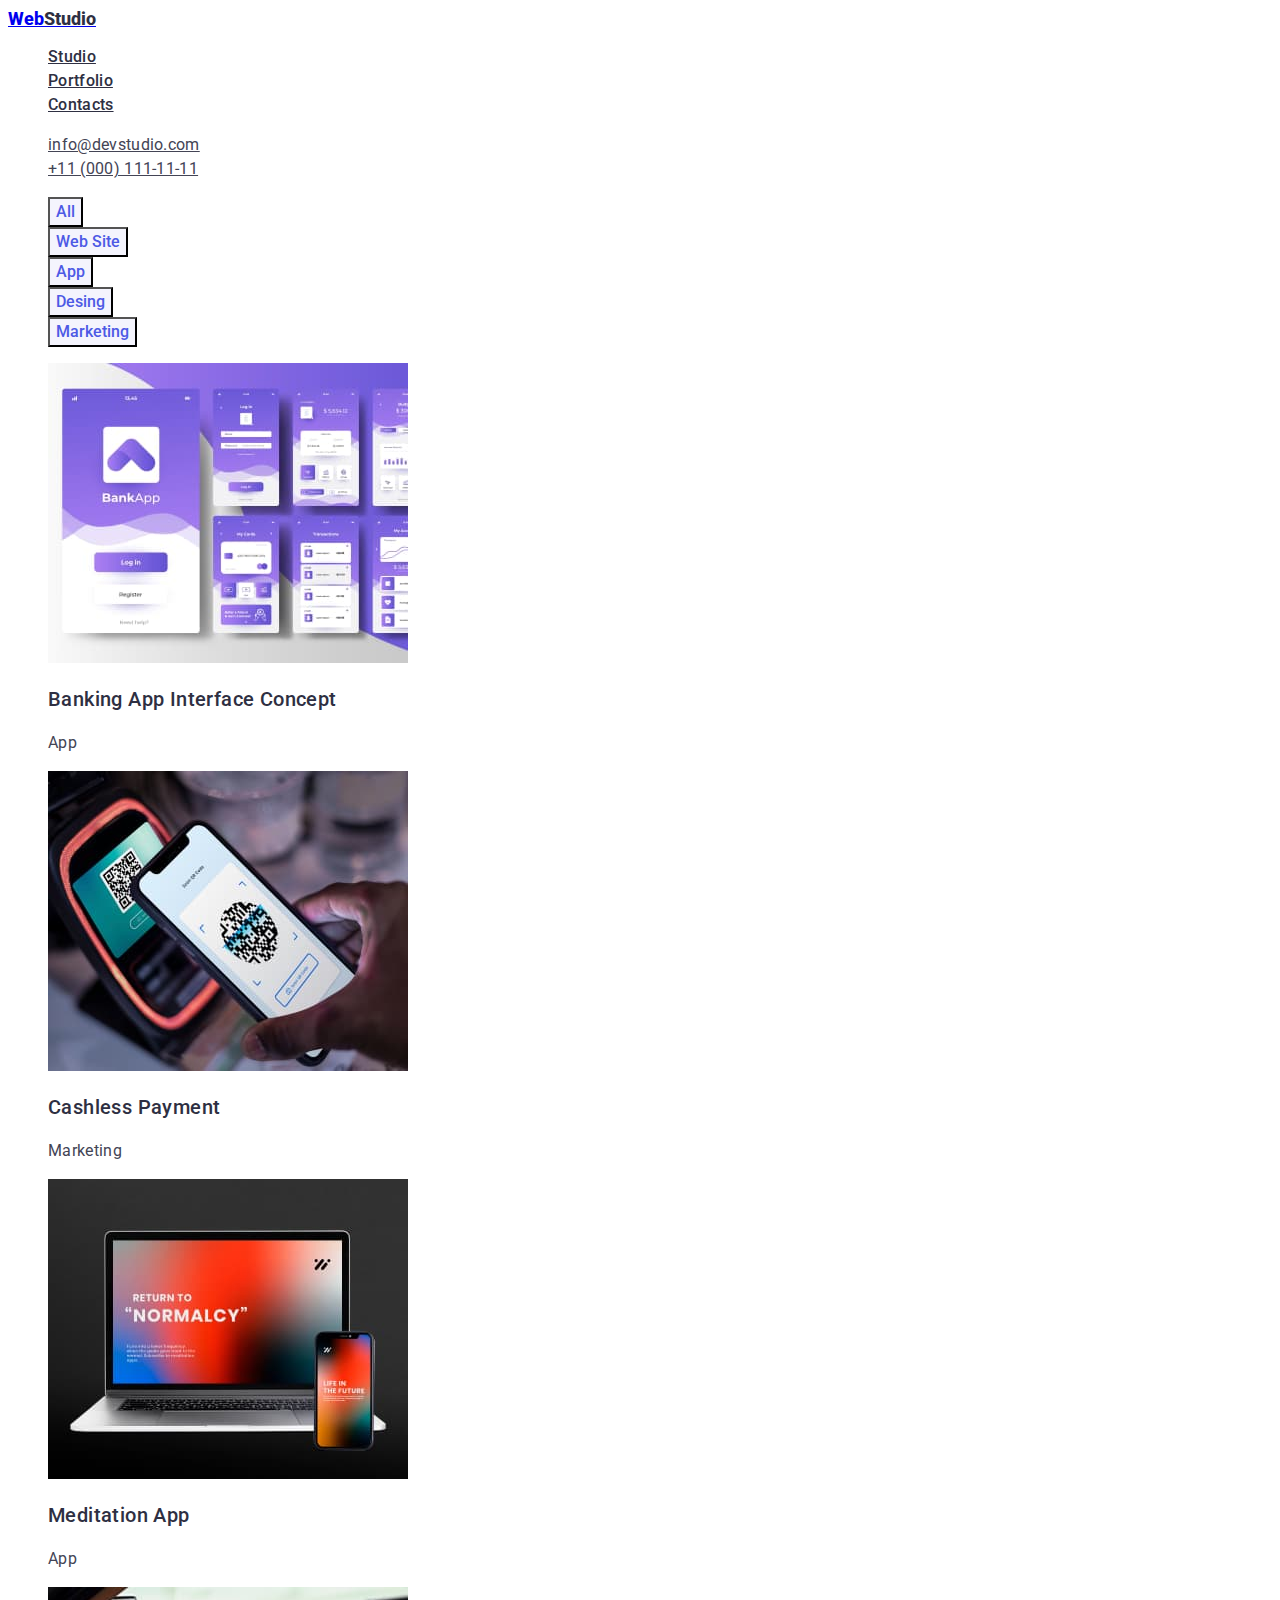
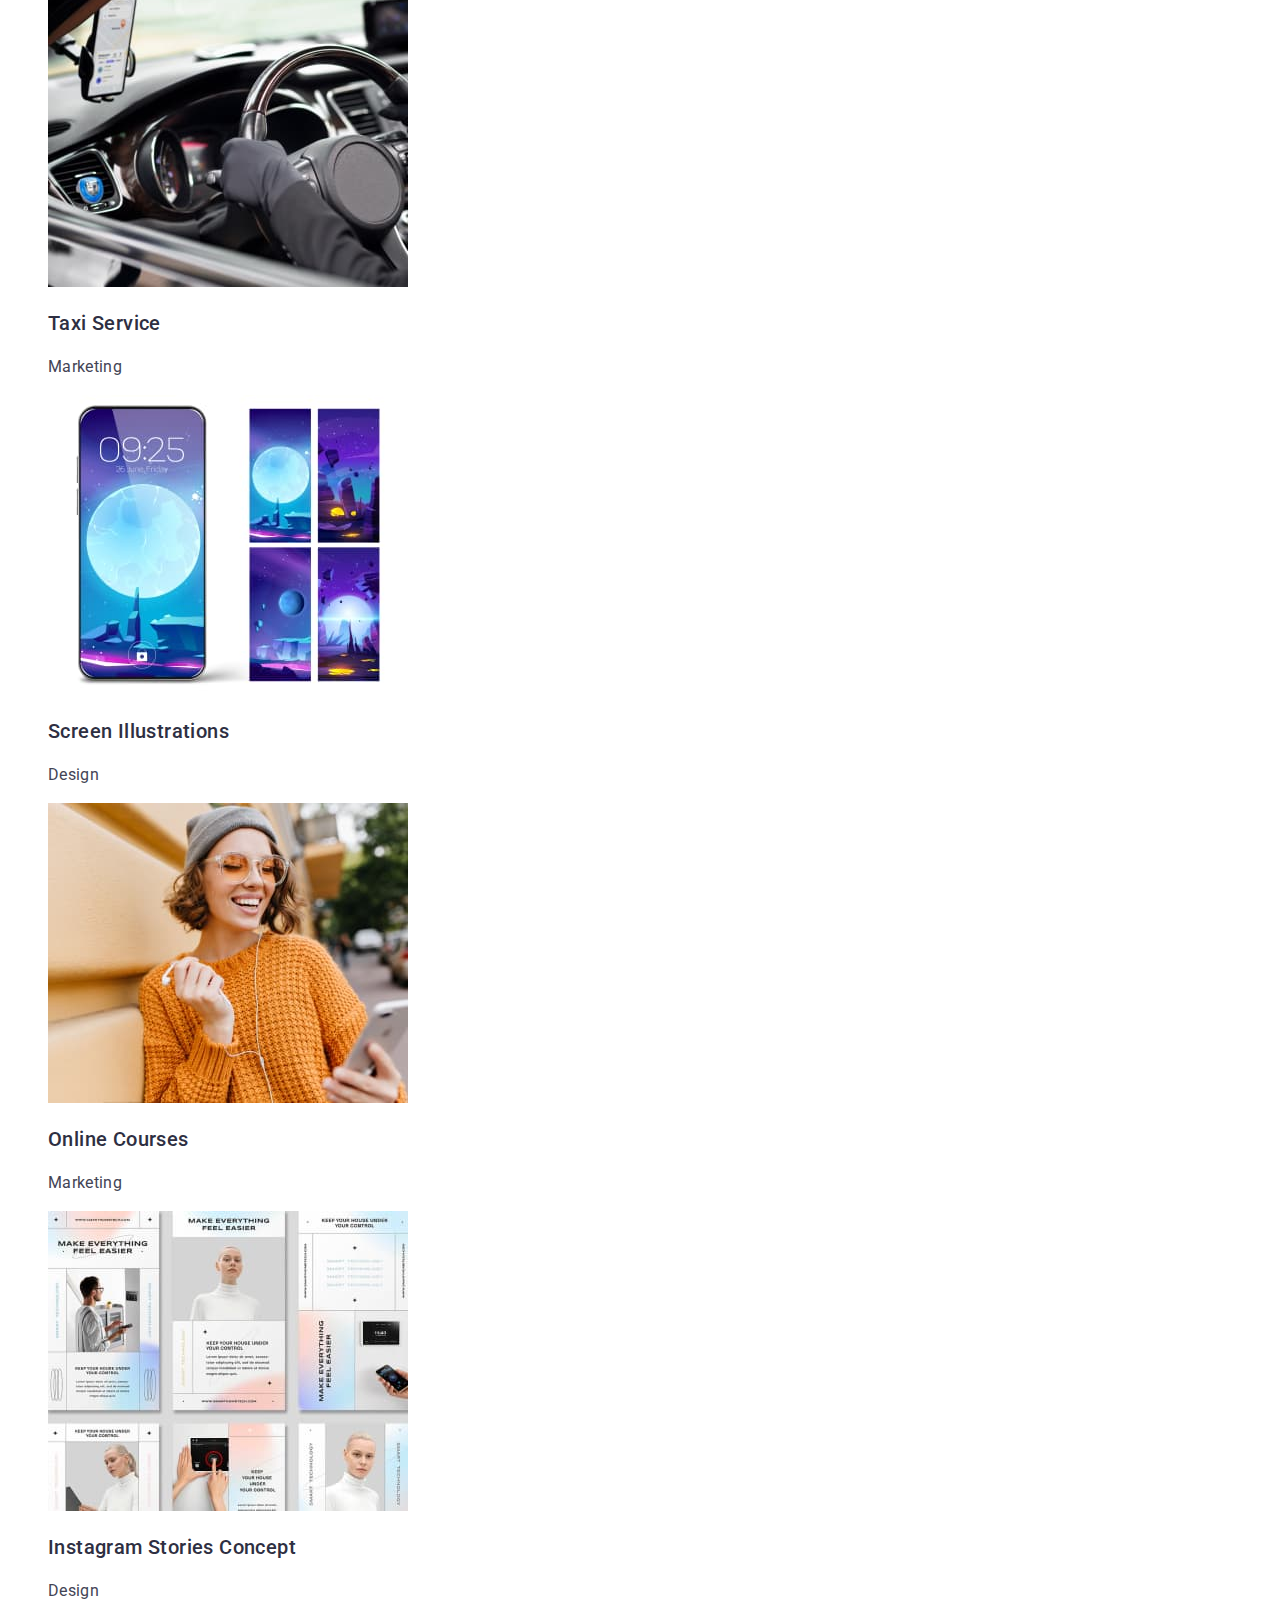
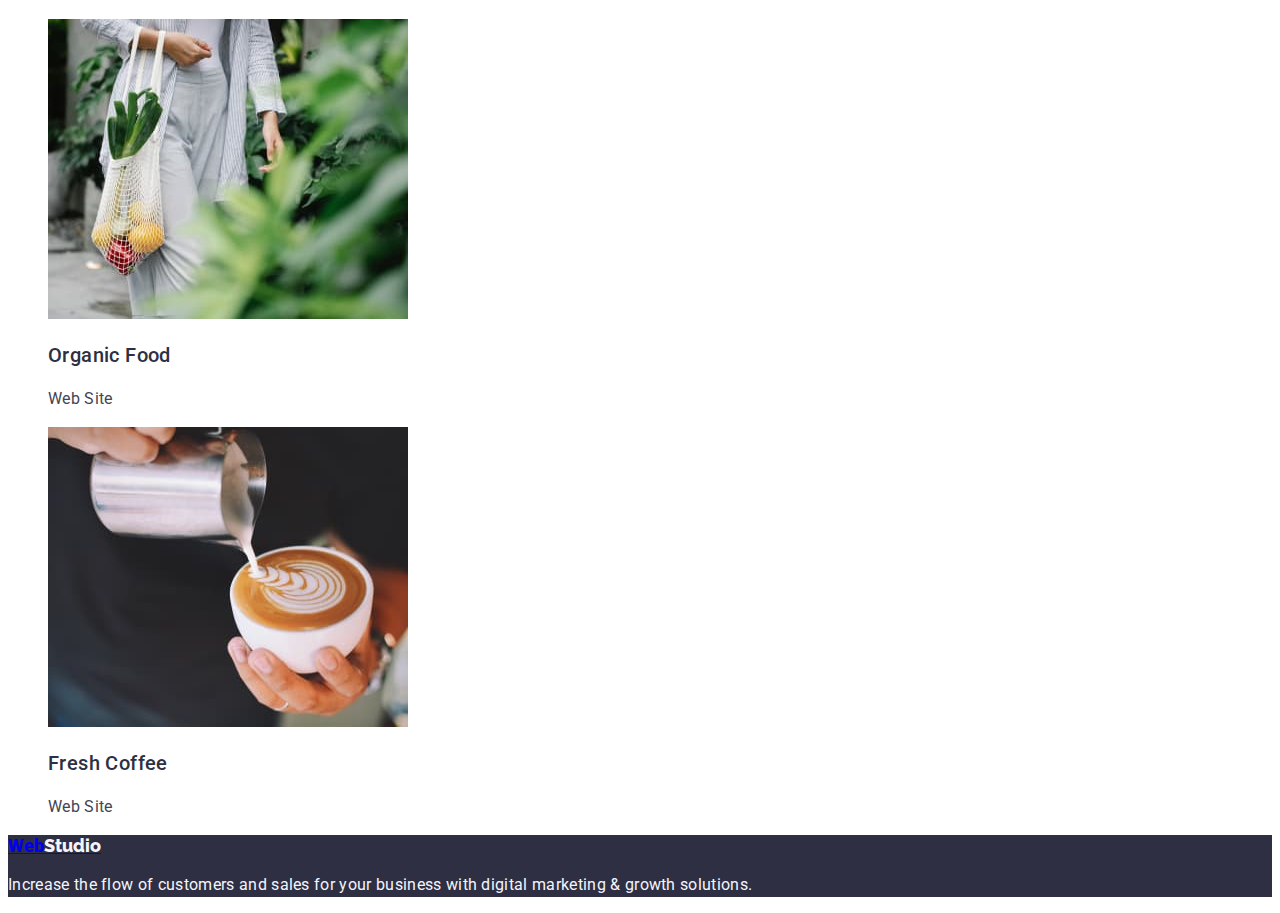
==== portfolio.html @ 2776271b "fix all" ====
<!DOCTYPE html>
<html lang="en">
  <head>
    <meta charset="UTF-8" />
    <meta http-equiv="X-UA-Compatible" content="IE=edge" />
    <meta name="viewport" content="width=device-width, initial-scale=1.0" />
    <link rel="preconnect" href="https://fonts.googleapis.com" />
    <link rel="preconnect" href="https://fonts.gstatic.com" crossorigin />
    <link
      href="https://fonts.googleapis.com/css2?family=Raleway:wght@800&family=Roboto:wght@400;500;700;900&display=swap"
      rel="stylesheet"
    />
    <link rel="stylesheet" href="./css/styles.css" />
    <title>Document</title>
  </head>
  <body>
    <header>
      <nav class="navigation-list">
        <a href="./index.html" class="header-logo" address-list="link"
          >Web<span class="header-title">Studio</span></a
        >
        <ul>
          <li>
            <a href="./index.html" class="menu-link" address-list="link"
              >Studio</a
            >
          </li>
          <li>
            <a href="./portfolio.html" class="menu-link" address-list="link"
              >Portfolio</a
            >
          </li>
          <li><a href="" class="menu-link" address-list="link">Contacts</a></li>
        </ul>
      </nav>
      <address class="address-list" address-list="link">
        <ul>
          <li>
            <a href="mailto:info@devstudio.com" class="info"
              >info@devstudio.com</a
            >
          </li>
          <li>
            <a href="tel:+110001111111" class="info">+11 (000) 111-11-11</a>
          </li>
        </ul>
      </address>
    </header>
    <main>
      <section>
        <ul>
          <li><button class="button-list" type="button">All</button></li>
          <li><button class="button-list" type="button">Web Site</button></li>
          <li><button class="button-list" type="button">App</button></li>
          <li><button class="button-list" type="button">Desing</button></li>
          <li><button class="button-list" type="button">Marketing</button></li>
        </ul>
        <ul>
          <li>
            <img
              src="./images/interface1concept.jpg"
              alt="banking app interface concept"
              width="360"
              height="300"
            />
            <h3 class="list-item">Banking App Interface Concept</h3>
            <p class="list-text">App</p>
          </li>
          <li>
            <img
              src="./images/cashless2payment.jpg"
              alt="cashless payment"
              width="360"
              height="300"
            />
            <h3 class="list-item">Cashless Payment</h3>
            <p class="list-text">Marketing</p>
          </li>
          <li>
            <img
              src="./images/meditation3app.jpg"
              alt="meditation app"
              width="360"
              height="300"
            />
            <h3 class="list-item">Meditation App</h3>
            <p class="list-text">App</p>
          </li>
          <li>
            <img
              src="./images/taxi4service.jpg"
              alt="taxi service"
              width="360"
              height="300"
            />
            <h3 class="list-item">Taxi Service</h3>
            <p class="list-text">Marketing</p>
          </li>
          <li>
            <img
              src="./images/screen5illustrations.jpg"
              alt="screen illustrations"
              width="360"
              height="300"
            />
            <h3 class="list-item">Screen Illustrations</h3>
            <p class="list-text">Design</p>
          </li>
          <li>
            <img
              src="./images/online6courses.jpg"
              alt="online courses"
              width="360"
              height="300"
            />
            <h3 class="list-item">Online Courses</h3>
            <p class="list-text">Marketing</p>
          </li>
          <li>
            <img
              src="./images/instagram7stories7concept.jpg"
              alt="instagram stories concept"
              width="360"
              height="300"
            />
            <h3 class="list-item">Instagram Stories Concept</h3>
            <p class="list-text">Design</p>
          </li>
          <li>
            <img
              src="./images/organic8food.jpg"
              alt="organic food"
              width="360"
              height="300"
            />
            <h3 class="list-item">Organic Food</h3>
            <p class="list-text">Web Site</p>
          </li>
          <li>
            <img
              src="./images/fresh9coffee.jpg"
              alt="fresh coffee"
              width="360"
              height="300"
            />
            <h3 class="list-item">Fresh Coffee</h3>
            <p class="list-text">Web Site</p>
          </li>
        </ul>
      </section>
    </main>
    <footer class="footer-section">
      <a href="./index.html" class="header-logo"
        >Web<span class="footer-title">Studio</span></a
      >
      <p class="footer-text">
        Increase the flow of customers and sales for your business with digital
        marketing & growth solutions.
      </p>
    </footer>
  </body>
</html>
---- css/styles.css ----
body {
font-family: 'roboto', 'raleway','sans-serif';
background-color: #FFFFFF;
color: #434455;
}

button {
    cursor: pointer;
}

:root {  
}

li {
    list-style-type: none;
}

.link {
    text-decoration: none;
}

.list{
list-style: none
}

.menu-link {
    font-family: 'Roboto';
        font-style: normal;
        font-weight: 500;
        font-size: 16px;
        line-height: 1.5;
        letter-spacing: 0.02em;
        color: #2E2F42
}

.menu-link:hover {
color: #404bbf
}

.address-list {
font-style: normal
}

.header-logo {
    
    font-family: "Raleway", sans-serif
        font-style: normal;
        font-weight: 800;
        font-size: 18px;
        line-height: 1.17
        color: #4D5AE5;
        letter-spacing: 0.03em
        text-transform: uppercase


}
.footer-title {
        font-family: 'Raleway';
            font-style: normal;
            font-weight: 800;
            font-size: 18px;
            line-height: 1.16;
            color: #F4F4FD;
}

.header-title {
    color: #2E2F42;
}

.info {
        font-family: 'Roboto';
        font-style: normal;
        font-weight: 400;
        font-size: 16px;
        line-height: 1.5;
        letter-spacing: 0.02em;
        color: #434455;
}

.info:focus {
    color: #404bbf
}

.button {
    font-family: "Roboto", sans-serif;
    font-style: normal;
    font-weight: 500;
    font-size: 16px;
    line-height: 1.5;
    background-color: #4D5AE5;
    color: #FFFFFF;
    letter-spacing: 0.04em
}

.button:hover,
.button:focus {
    color: #404BBF;
    background-color: #404BBF;
}

 .button-list{
        font-family: 'Roboto';
        font-style: normal;
        font-weight: 500;
        font-size: 16px;
        line-height: 1.5;
        color: #4D5AE5;
        background: #F4F4FD;
}
.button-list:focus,
.button-list:hover {
    background-color:#4D5AE5 ;
    color: #FFFFFF;
}



.list-item {
font-family: 'Roboto';
    font-style: normal;
    font-weight: 500;
    font-size: 20px;
    line-height: 1.2;
    letter-spacing: 0.02em;
    color: #2E2F42;
}

.list-text {
font-family: 'Roboto';
    font-style: normal;
    font-weight: 400;
    font-size: 16px;
    line-height: 1.5;
    letter-spacing: 0.02em;
    color: #434455;
}

.footer-text {
    font-family: 'Roboto';
        font-style: normal;
        font-weight: 400;
        font-size: 16px;
        line-height: 1.5;
        letter-spacing: 0.02em;
        color: #F4F4FD;
}

.footer-section {
    background: #2E2F42;
}

.title-list {
    font-family: 'Roboto';
        font-style: normal;
        font-weight: 700;
        font-size: 36px;
        line-height: 1.11
        color: #2E2F42;
        text-align: center
        text-transform: capitalize
}

.title {
    font-family: 'Roboto';
        font-style: normal;
        font-weight: 700;
        font-size: 56px;
        line-height: 1.07
        text-align: center;
        letter-spacing: 0.02em;
        color: #FFFFFF;
        
}

.section-title {
    background-color: #2E2F42;
}
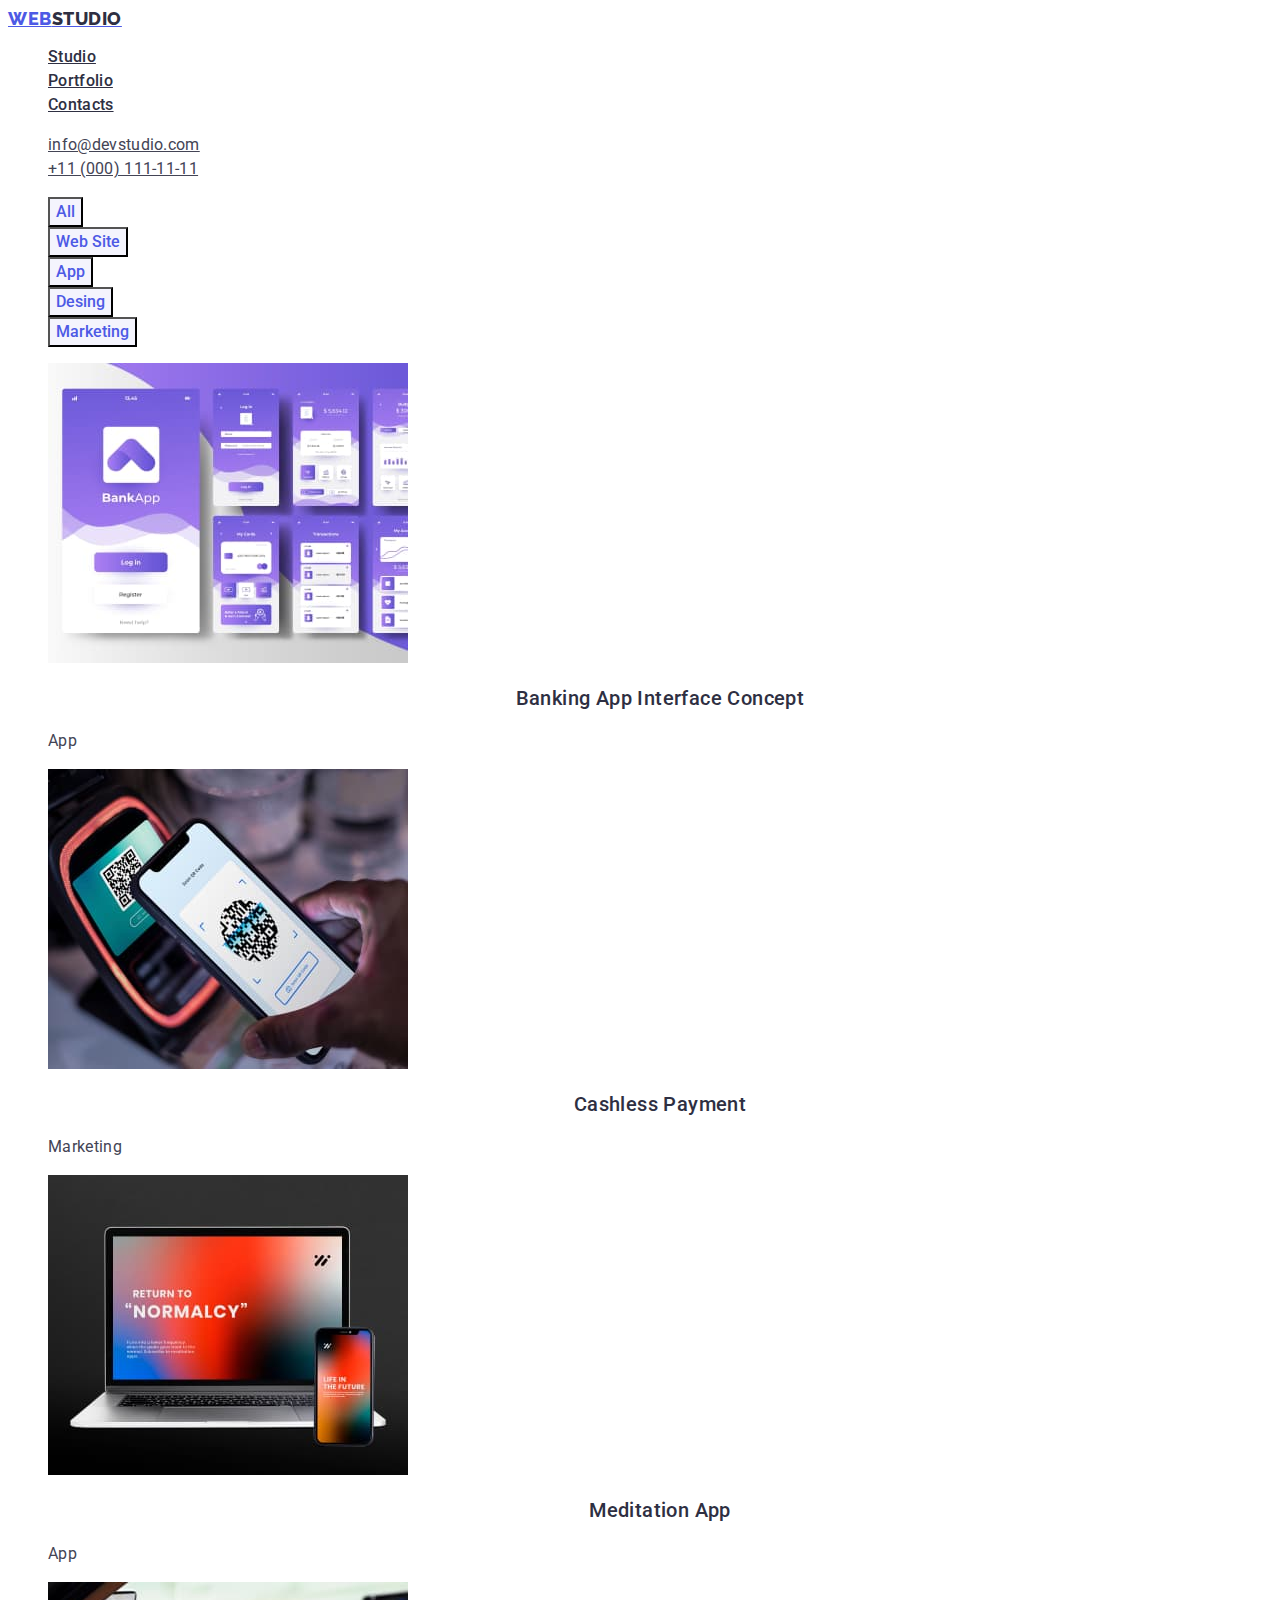
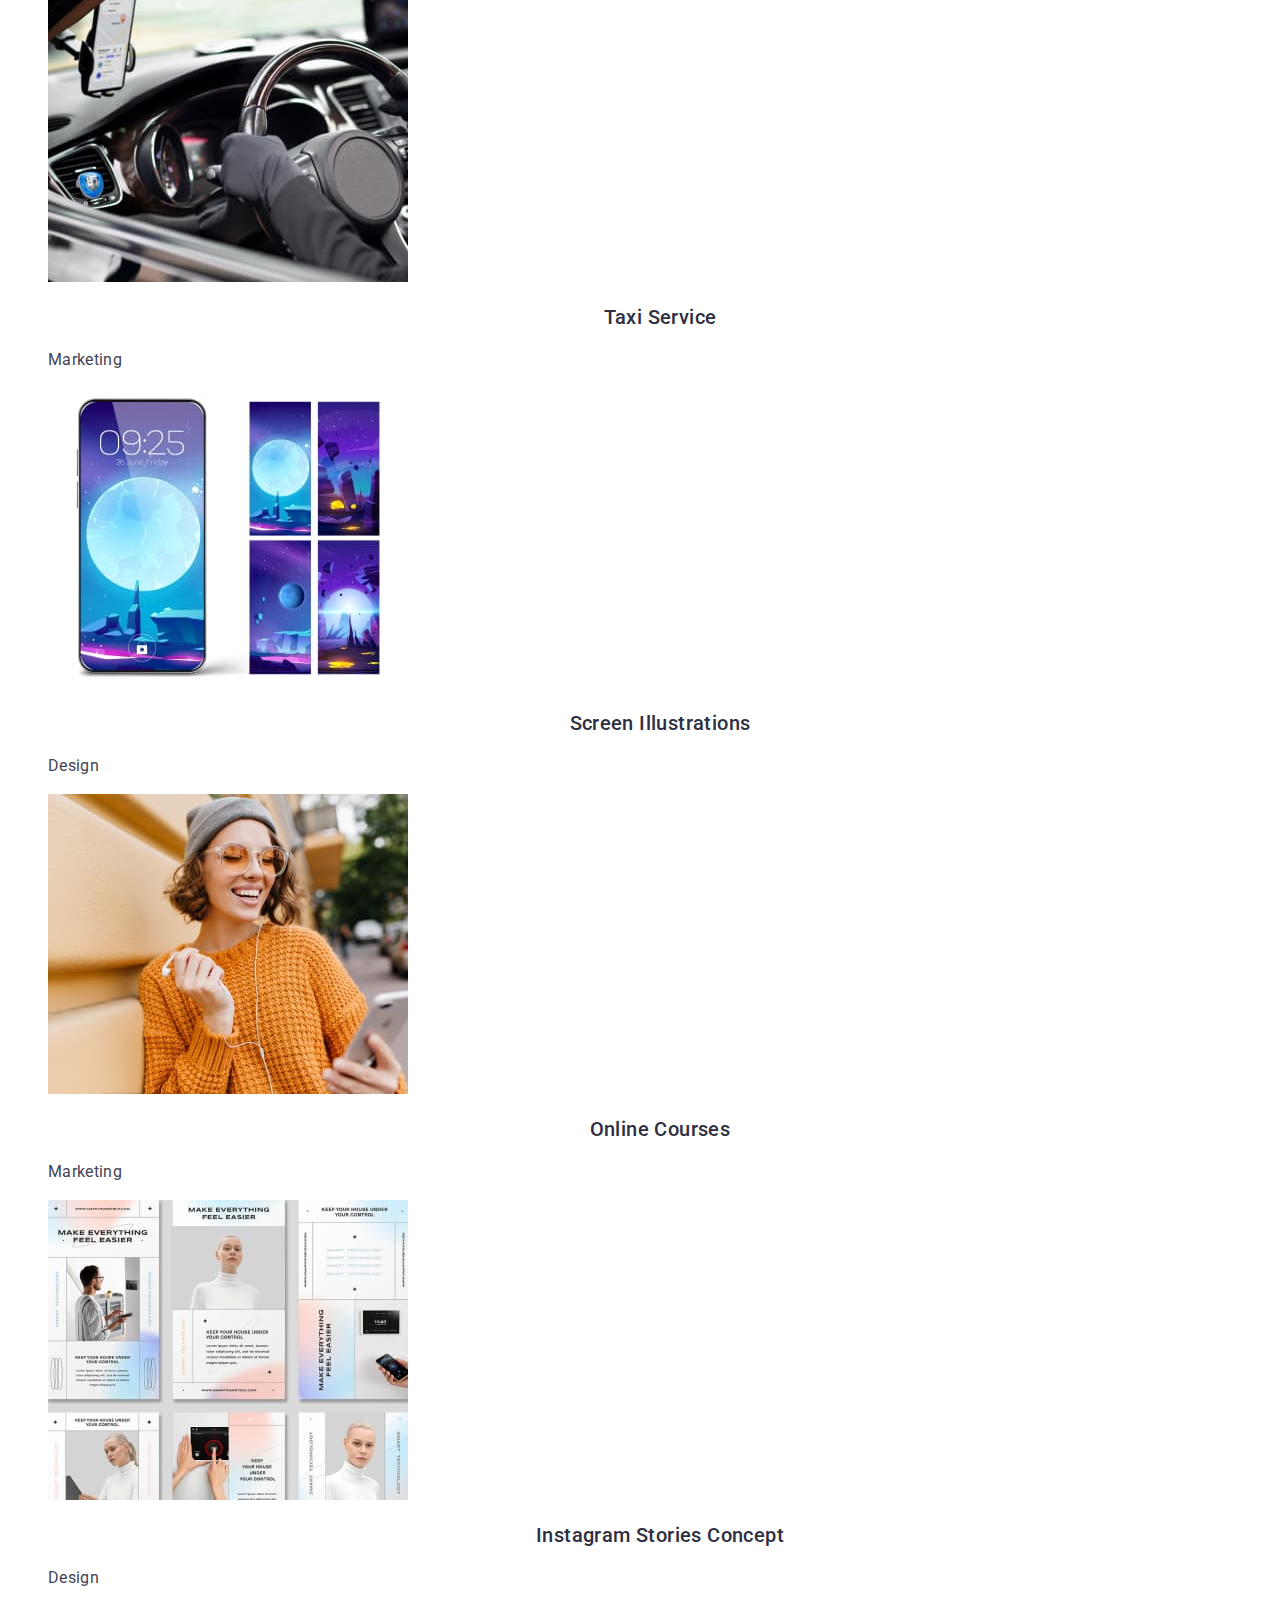
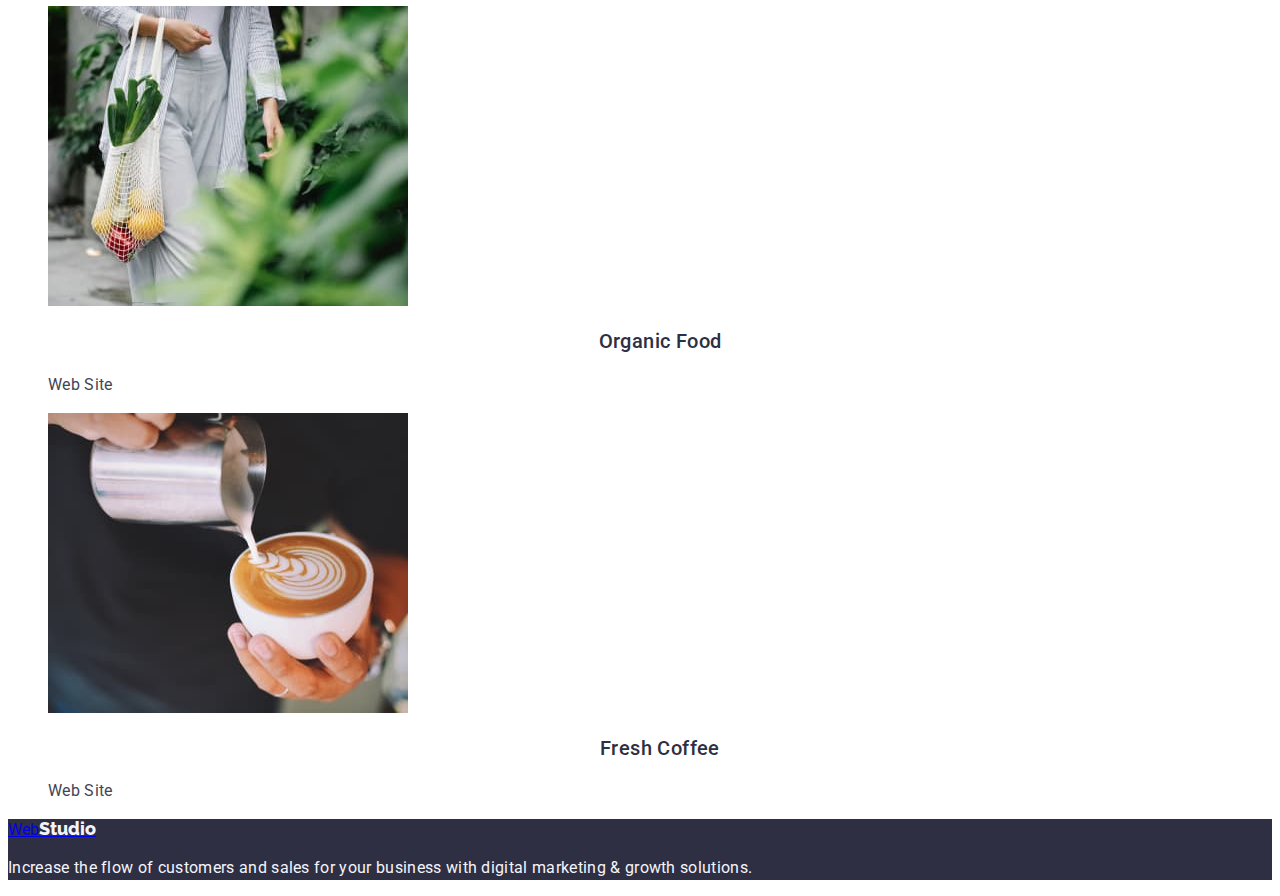
==== commit 208230d3: "fix section" ====
--- a/portfolio.html
+++ b/portfolio.html
@@ -15,33 +15,31 @@
   </head>
   <body>
     <header>
-      <nav class="navigation-list">
-        <a href="./index.html" class="header-logo" address-list="link"
-          >Web<span class="header-title">Studio</span></a
+      <nav list>
+        <a href="./index.html" class="header-link" link
+          >Web<span class="header-span">Studio</span></a
         >
         <ul>
           <li>
-            <a href="./index.html" class="menu-link" address-list="link"
-              >Studio</a
-            >
+            <a href="./index.html" class="nav-link" link>Studio</a>
           </li>
           <li>
-            <a href="./portfolio.html" class="menu-link" address-list="link"
-              >Portfolio</a
-            >
+            <a href="./portfolio.html" class="nav-link" link>Portfolio</a>
           </li>
-          <li><a href="" class="menu-link" address-list="link">Contacts</a></li>
+          <li><a href="" class="nav-link" link>Contacts</a></li>
         </ul>
       </nav>
-      <address class="address-list" address-list="link">
-        <ul>
+      <address>
+        <ul list>
           <li>
-            <a href="mailto:info@devstudio.com" class="info"
+            <a href="mailto:info@devstudio.com" class="contact-link" link
               >info@devstudio.com</a
             >
           </li>
           <li>
-            <a href="tel:+110001111111" class="info">+11 (000) 111-11-11</a>
+            <a href="tel:+110001111111" class="contact-link" link
+              >+11 (000) 111-11-11</a
+            >
           </li>
         </ul>
       </address>
--- a/css/styles.css
+++ b/css/styles.css
@@ -1,5 +1,5 @@
 body {
-font-family: 'roboto', 'raleway','sans-serif';
+font-family: "Roboto", sans-serif;
 background-color: #FFFFFF;
 color: #434455;
 }
@@ -23,17 +23,17 @@
 list-style: none
 }
 
-.menu-link {
+.nav-link {
     font-family: 'Roboto';
         font-style: normal;
         font-weight: 500;
         font-size: 16px;
         line-height: 1.5;
         letter-spacing: 0.02em;
-        color: #2E2F42
+        color: #2E2F42;
 }
 
-.menu-link:hover {
+.nav-link:hover {
 color: #404bbf
 }
 
@@ -41,16 +41,14 @@
 font-style: normal
 }
 
-.header-logo {
-    
-    font-family: "Raleway", sans-serif
-        font-style: normal;
+.header-link {
+    font-family: "Raleway", sans-serif;
         font-weight: 800;
         font-size: 18px;
-        line-height: 1.17
+        line-height: 1.17;
         color: #4D5AE5;
-        letter-spacing: 0.03em
-        text-transform: uppercase
+        letter-spacing: 0.03em;
+        text-transform: uppercase;
 
 
 }
@@ -63,11 +61,11 @@
             color: #F4F4FD;
 }
 
-.header-title {
+.header-span {
     color: #2E2F42;
 }
 
-.info {
+.contact-link {
         font-family: 'Roboto';
         font-style: normal;
         font-weight: 400;
@@ -77,7 +75,8 @@
         color: #434455;
 }
 
-.info:focus {
+.contact-link:focus
+.contact-link:hover {
     color: #404bbf
 }
 
@@ -89,7 +88,7 @@
     line-height: 1.5;
     background-color: #4D5AE5;
     color: #FFFFFF;
-    letter-spacing: 0.04em
+    letter-spacing: 0.04em;
 }
 
 .button:hover,
@@ -120,9 +119,11 @@
     font-style: normal;
     font-weight: 500;
     font-size: 20px;
-    line-height: 1.2;
+    line-height: 1.11;
     letter-spacing: 0.02em;
     color: #2E2F42;
+    text-align: center;
+    text-transform: capitalize;
 }
 
 .list-text {
@@ -154,10 +155,10 @@
         font-style: normal;
         font-weight: 700;
         font-size: 36px;
-        line-height: 1.11
+        line-height: 1.11;
         color: #2E2F42;
-        text-align: center
-        text-transform: capitalize
+        text-align: center;
+        text-transform: capitalize;
 }
 
 .title {
@@ -165,11 +166,10 @@
         font-style: normal;
         font-weight: 700;
         font-size: 56px;
-        line-height: 1.07
+        line-height: 1.07;
         text-align: center;
         letter-spacing: 0.02em;
-        color: #FFFFFF;
-        
+        color: #FFFFFF;     
 }
 
 .section-title {
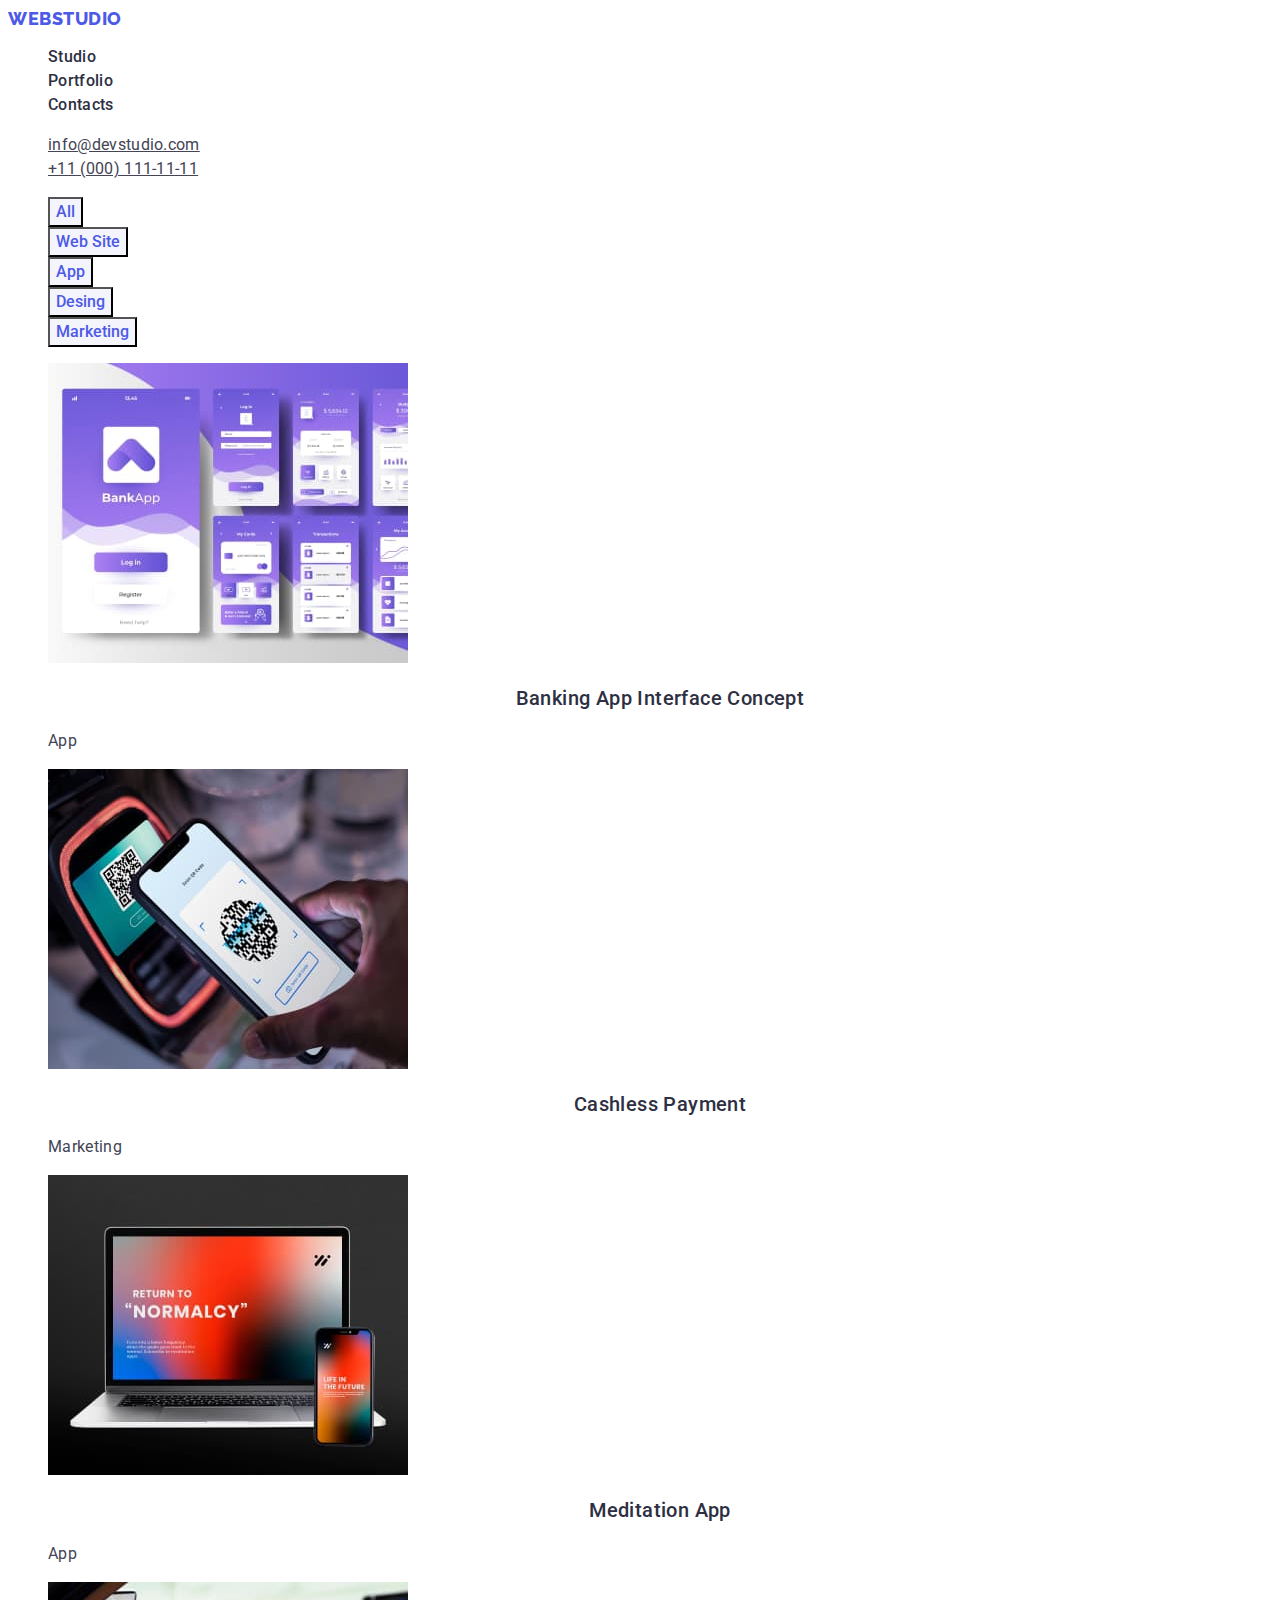
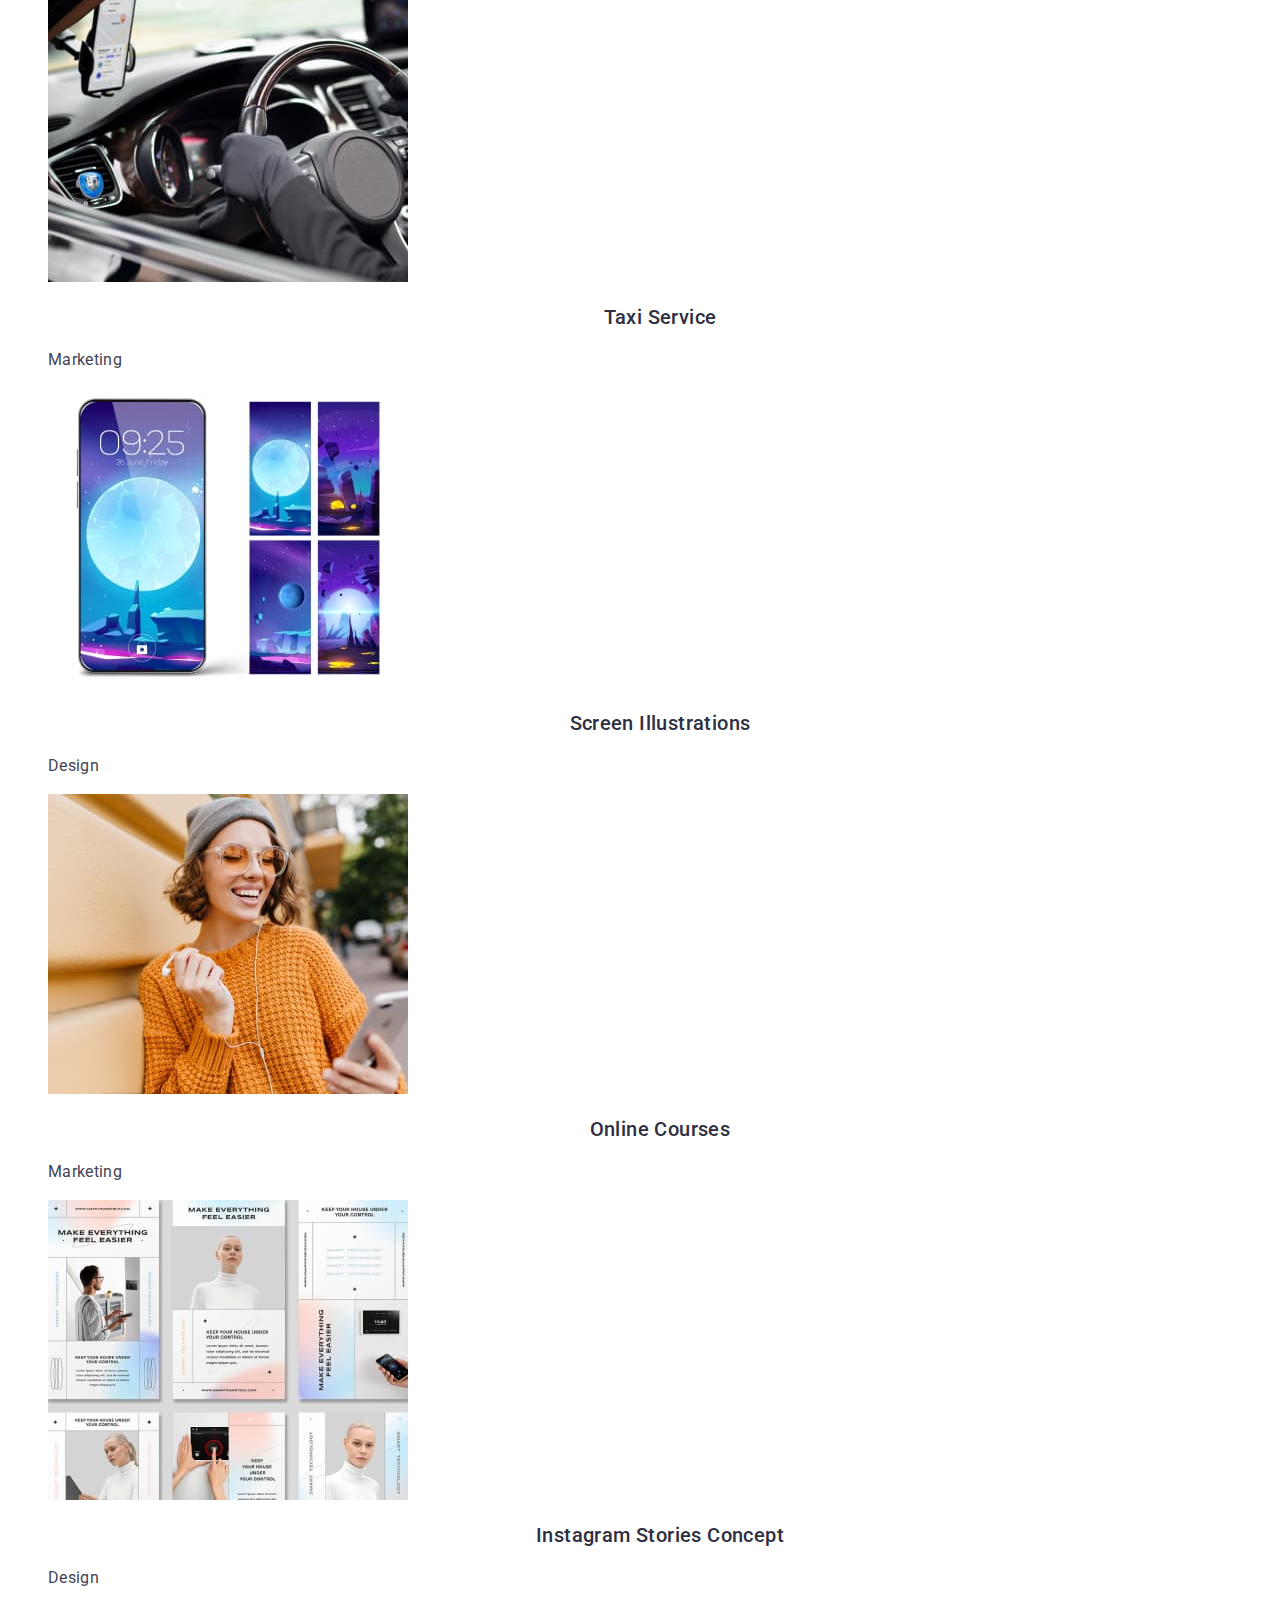
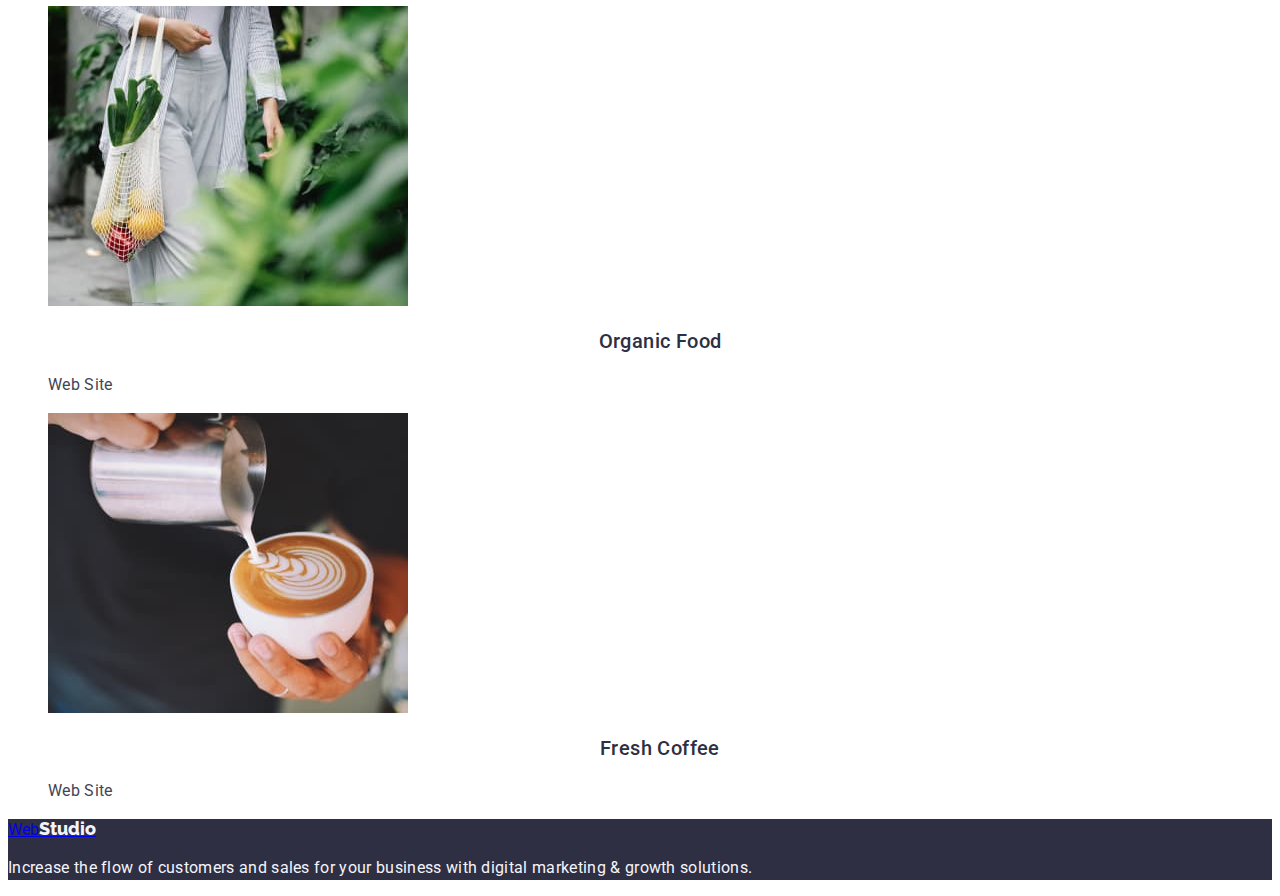
==== commit ba8e0405: "fix section" ====
--- a/portfolio.html
+++ b/portfolio.html
@@ -15,29 +15,29 @@
   </head>
   <body>
     <header>
-      <nav list>
-        <a href="./index.html" class="header-link" link
+      <nav class="list list">
+        <a href="./index.html" class="header-link link"
           >Web<span class="header-span">Studio</span></a
         >
         <ul>
           <li>
-            <a href="./index.html" class="nav-link" link>Studio</a>
+            <a href="./index.html" class="nav-link link">Studio</a>
           </li>
           <li>
-            <a href="./portfolio.html" class="nav-link" link>Portfolio</a>
+            <a href="./portfolio.html" class="nav-link link">Portfolio</a>
           </li>
-          <li><a href="" class="nav-link" link>Contacts</a></li>
+          <li><a href="" class="nav-link link">Contacts</a></li>
         </ul>
       </nav>
       <address>
-        <ul list>
+        <ul class="list list">
           <li>
-            <a href="mailto:info@devstudio.com" class="contact-link" link
+            <a href="mailto:info@devstudio.com" class="contact-link"
               >info@devstudio.com</a
             >
           </li>
           <li>
-            <a href="tel:+110001111111" class="contact-link" link
+            <a href="tel:+110001111111" class="contact-link"
               >+11 (000) 111-11-11</a
             >
           </li>
--- a/css/styles.css
+++ b/css/styles.css
@@ -50,8 +50,12 @@
         letter-spacing: 0.03em;
         text-transform: uppercase;
 
+}
 
+.logo-span {
+    color: #2E2F42;
 }
+
 .footer-title {
         font-family: 'Raleway';
             font-style: normal;
@@ -61,9 +65,6 @@
             color: #F4F4FD;
 }
 
-.header-span {
-    color: #2E2F42;
-}
 
 .contact-link {
         font-family: 'Roboto';
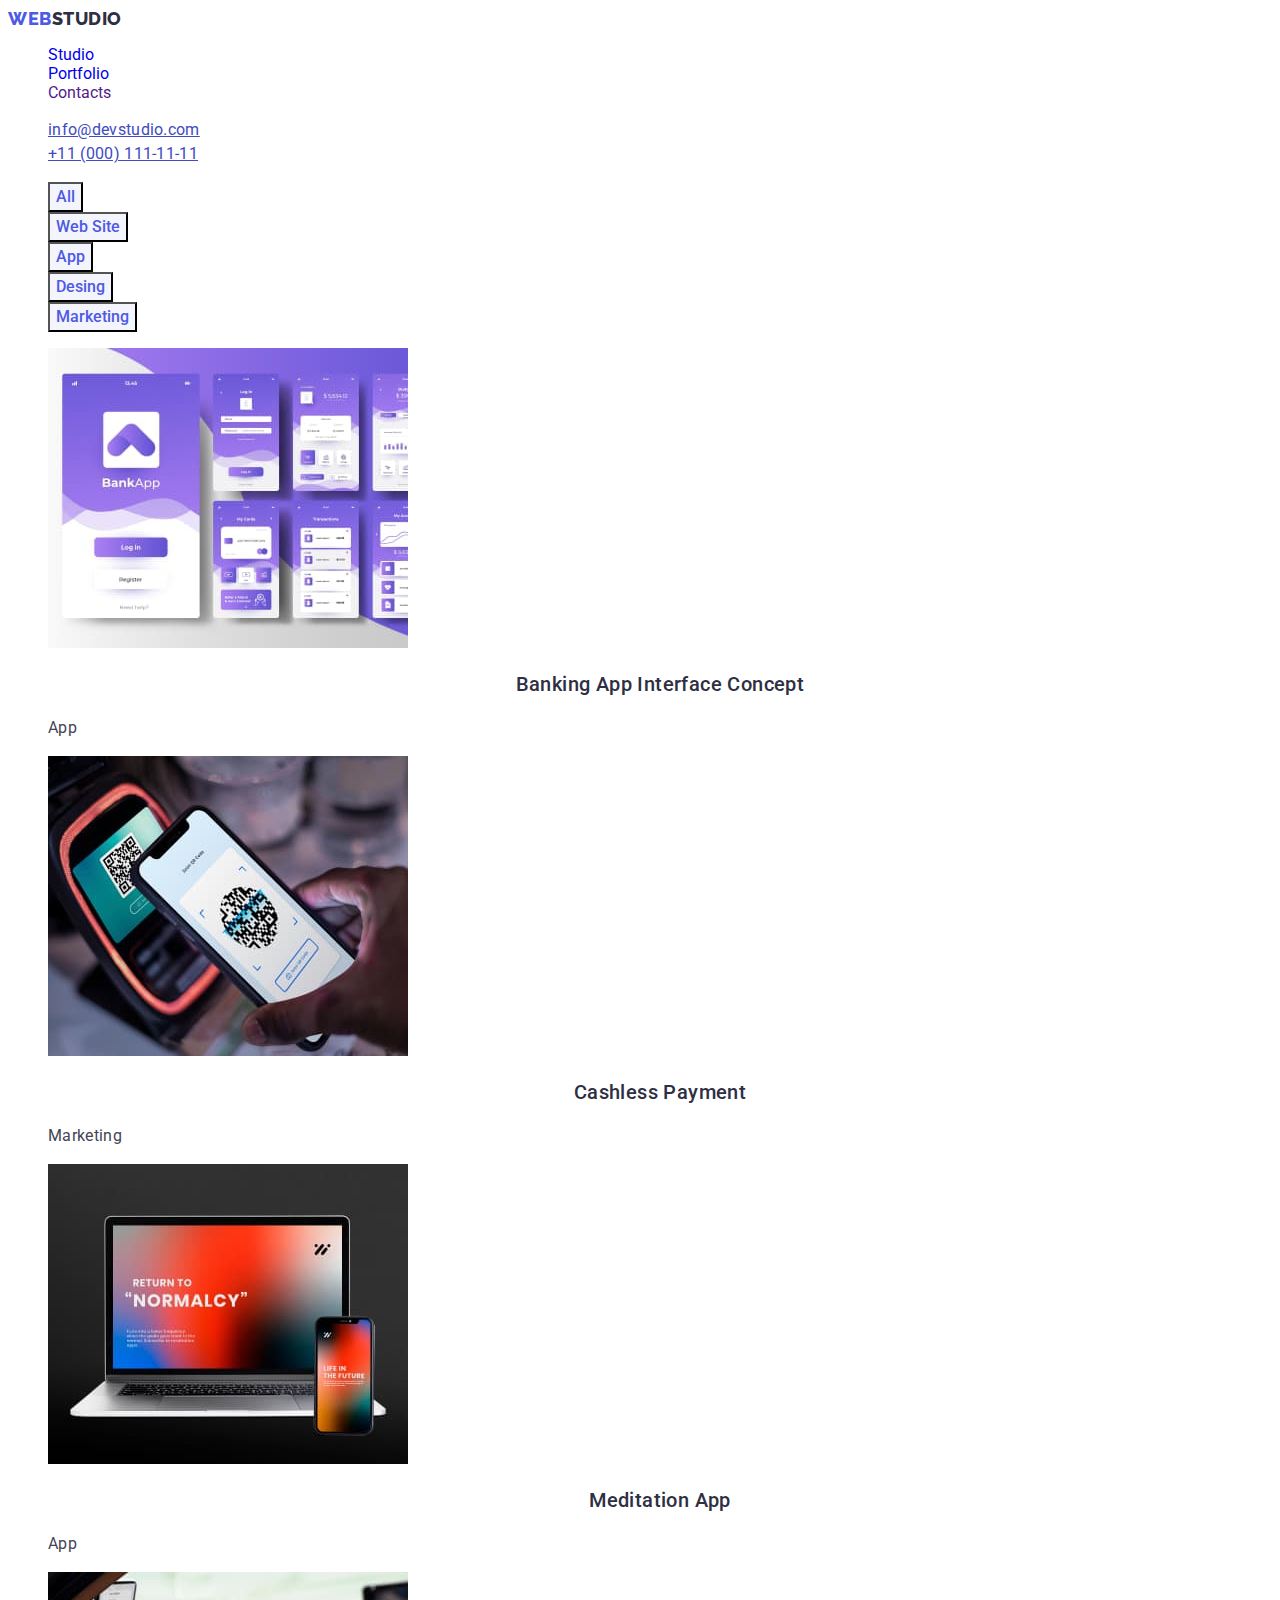
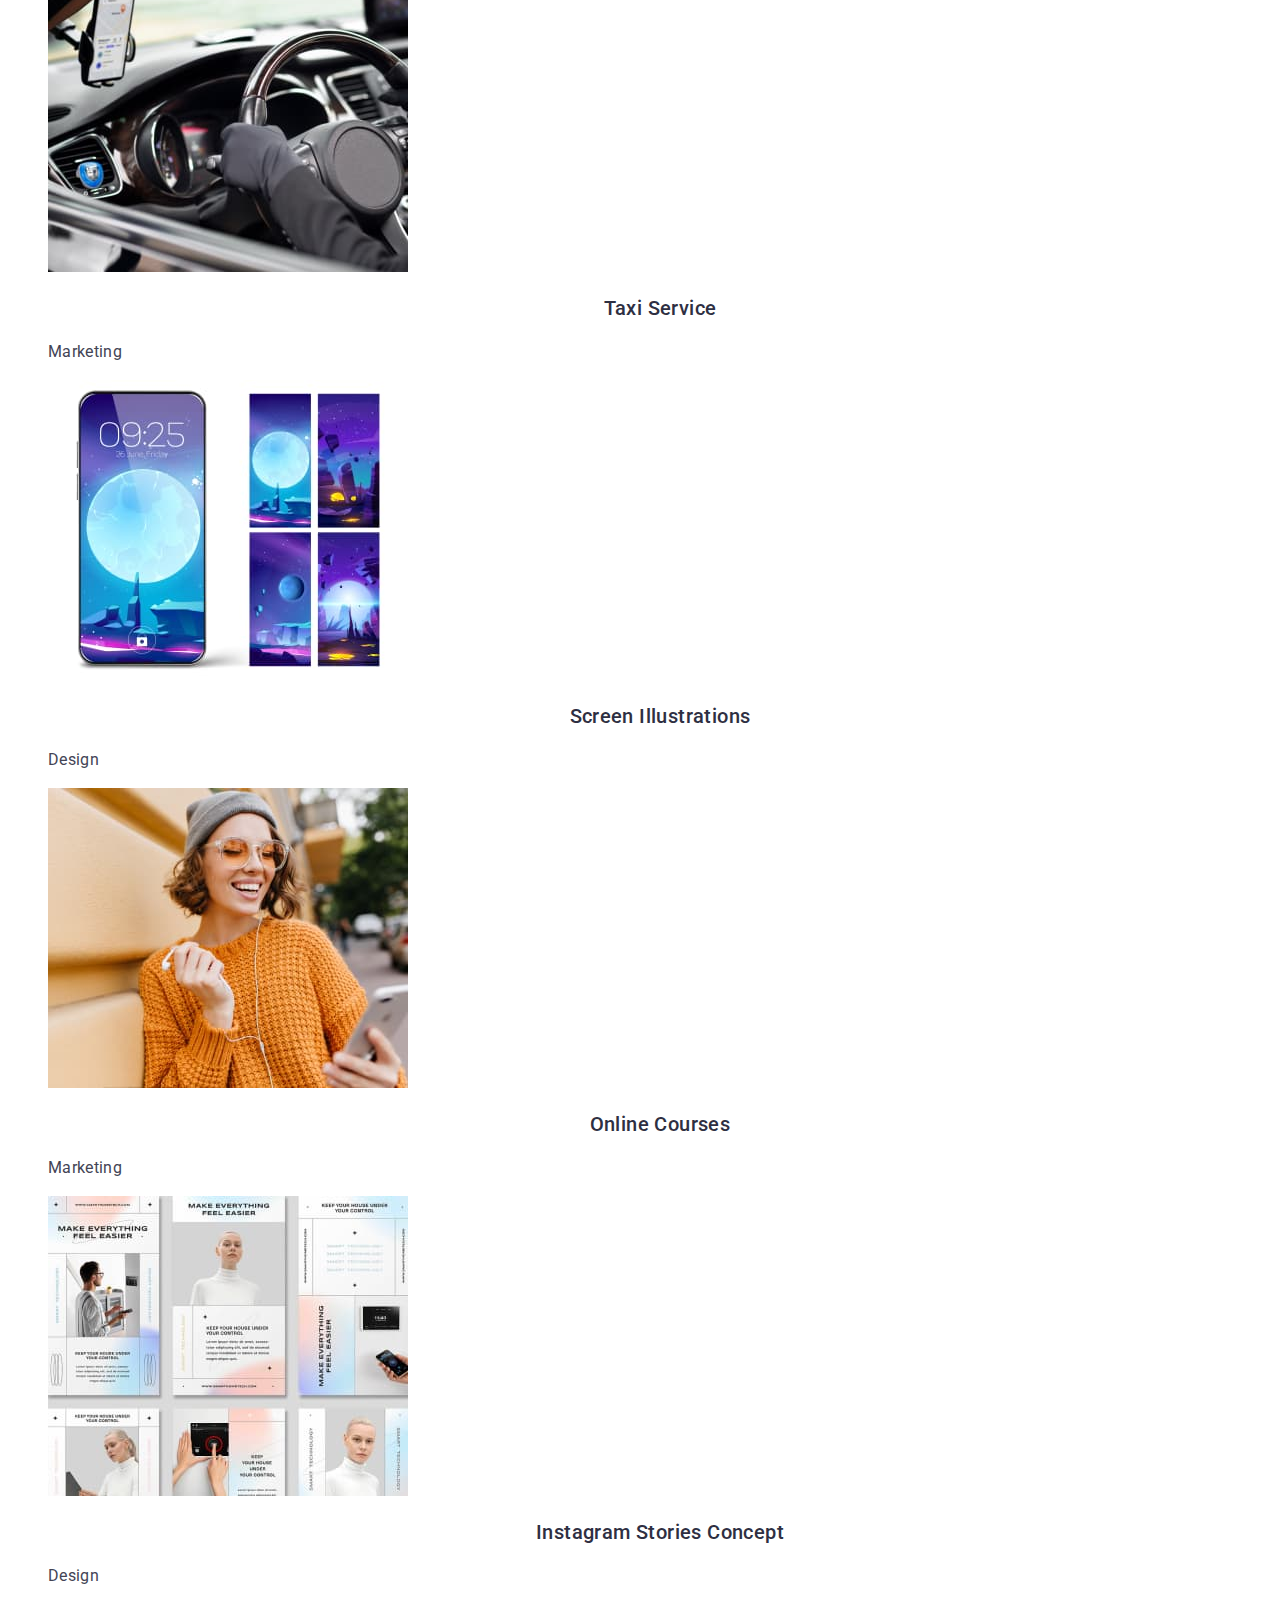
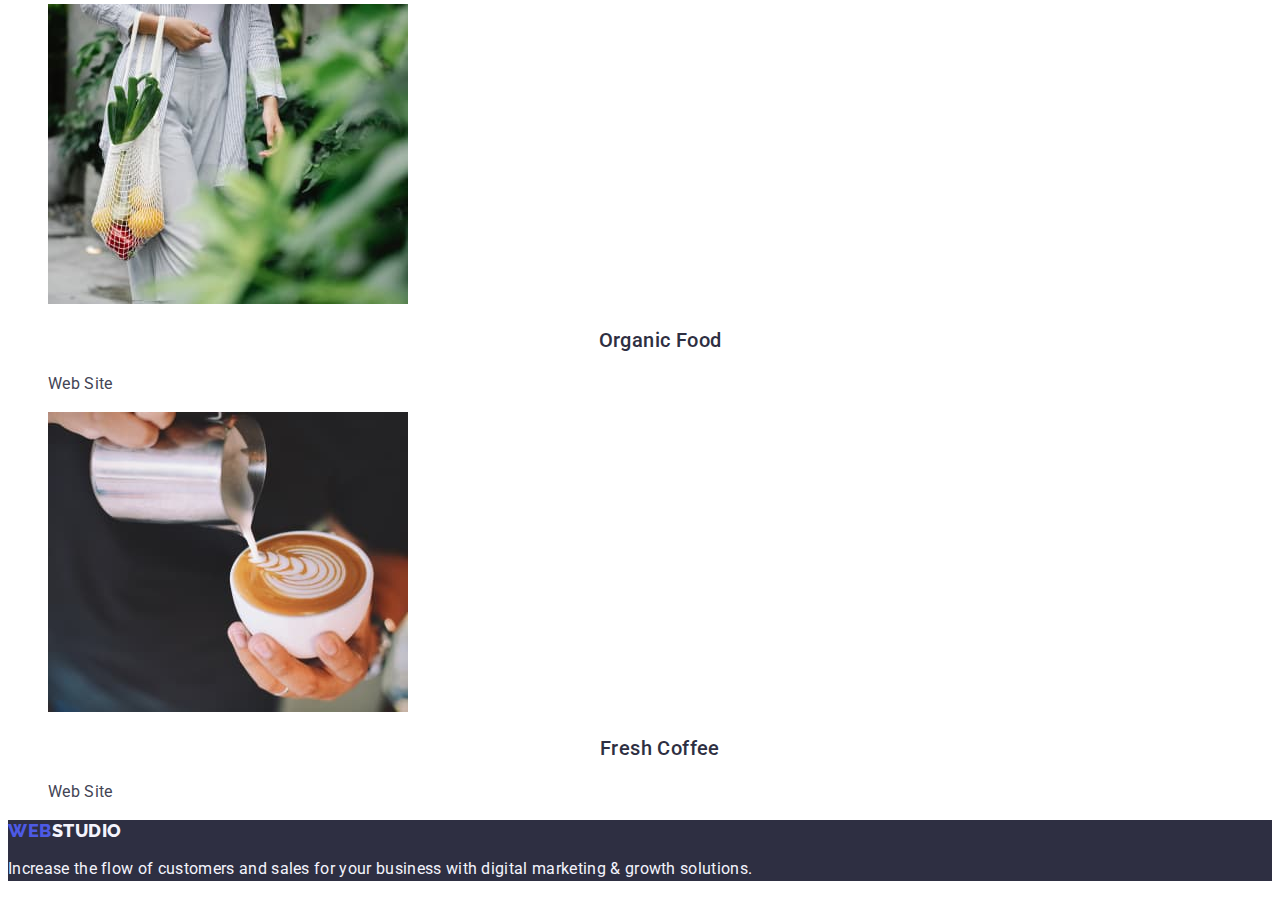
==== commit 78fdbf71: "fix section index" ====
--- a/portfolio.html
+++ b/portfolio.html
@@ -15,11 +15,11 @@
   </head>
   <body>
     <header>
-      <nav class="list list">
+      <nav>
         <a href="./index.html" class="header-link link"
-          >Web<span class="header-span">Studio</span></a
+          >Web<span class="logo-span">Studio</span></a
         >
-        <ul>
+        <ul class="list list">
           <li>
             <a href="./index.html" class="nav-link link">Studio</a>
           </li>
@@ -29,7 +29,7 @@
           <li><a href="" class="nav-link link">Contacts</a></li>
         </ul>
       </nav>
-      <address>
+      <address class="address-link">
         <ul class="list list">
           <li>
             <a href="mailto:info@devstudio.com" class="contact-link"
@@ -148,8 +148,8 @@
       </section>
     </main>
     <footer class="footer-section">
-      <a href="./index.html" class="header-logo"
-        >Web<span class="footer-title">Studio</span></a
+      <a href="./index.html" class="header-link link"
+        >Web<span class="footer-span">Studio</span></a
       >
       <p class="footer-text">
         Increase the flow of customers and sales for your business with digital
--- a/css/styles.css
+++ b/css/styles.css
@@ -23,7 +23,12 @@
 list-style: none
 }
 
-.nav-link {
+.address-list {
+    font-style: normal
+}
+
+
+.nav-link:hover {
     font-family: 'Roboto';
         font-style: normal;
         font-weight: 500;
@@ -33,7 +38,8 @@
         color: #2E2F42;
 }
 
-.nav-link:hover {
+
+.nav-link:focus {
 color: #404bbf
 }
 
@@ -73,13 +79,9 @@
         font-size: 16px;
         line-height: 1.5;
         letter-spacing: 0.02em;
-        color: #434455;
+        color: #404bbf;
 }
 
-.contact-link:focus
-.contact-link:hover {
-    color: #404bbf
-}
 
 .button {
     font-family: "Roboto", sans-serif;
@@ -120,7 +122,7 @@
     font-style: normal;
     font-weight: 500;
     font-size: 20px;
-    line-height: 1.11;
+    line-height: 1.2;
     letter-spacing: 0.02em;
     color: #2E2F42;
     text-align: center;
@@ -137,29 +139,16 @@
     color: #434455;
 }
 
-.footer-text {
-    font-family: 'Roboto';
-        font-style: normal;
-        font-weight: 400;
-        font-size: 16px;
-        line-height: 1.5;
-        letter-spacing: 0.02em;
-        color: #F4F4FD;
-}
-
-.footer-section {
-    background: #2E2F42;
-}
-
 .title-list {
     font-family: 'Roboto';
         font-style: normal;
         font-weight: 700;
         font-size: 36px;
-        line-height: 1.11;
+        line-height: 1.2;
         color: #2E2F42;
         text-align: center;
         text-transform: capitalize;
+        letter-spacing: 0.02em
 }
 
 .title {
@@ -176,3 +165,30 @@
 .section-title {
     background-color: #2E2F42;
 }
+
+.section-list {
+background-color: #F4F4FD
+}
+
+.list-image {
+    background-color: #FFFFFF
+}
+
+.footer-section {
+    background: #2E2F42;
+}
+
+.footer-span {
+    color: #f4f4fd;
+}
+
+.footer-text {
+    font-family: 'Roboto';
+    font-style: normal;
+    font-weight: 400;
+    font-size: 16px;
+    line-height: 1.5;
+    letter-spacing: 0.02em;
+    color: #F4F4FD;
+}
+
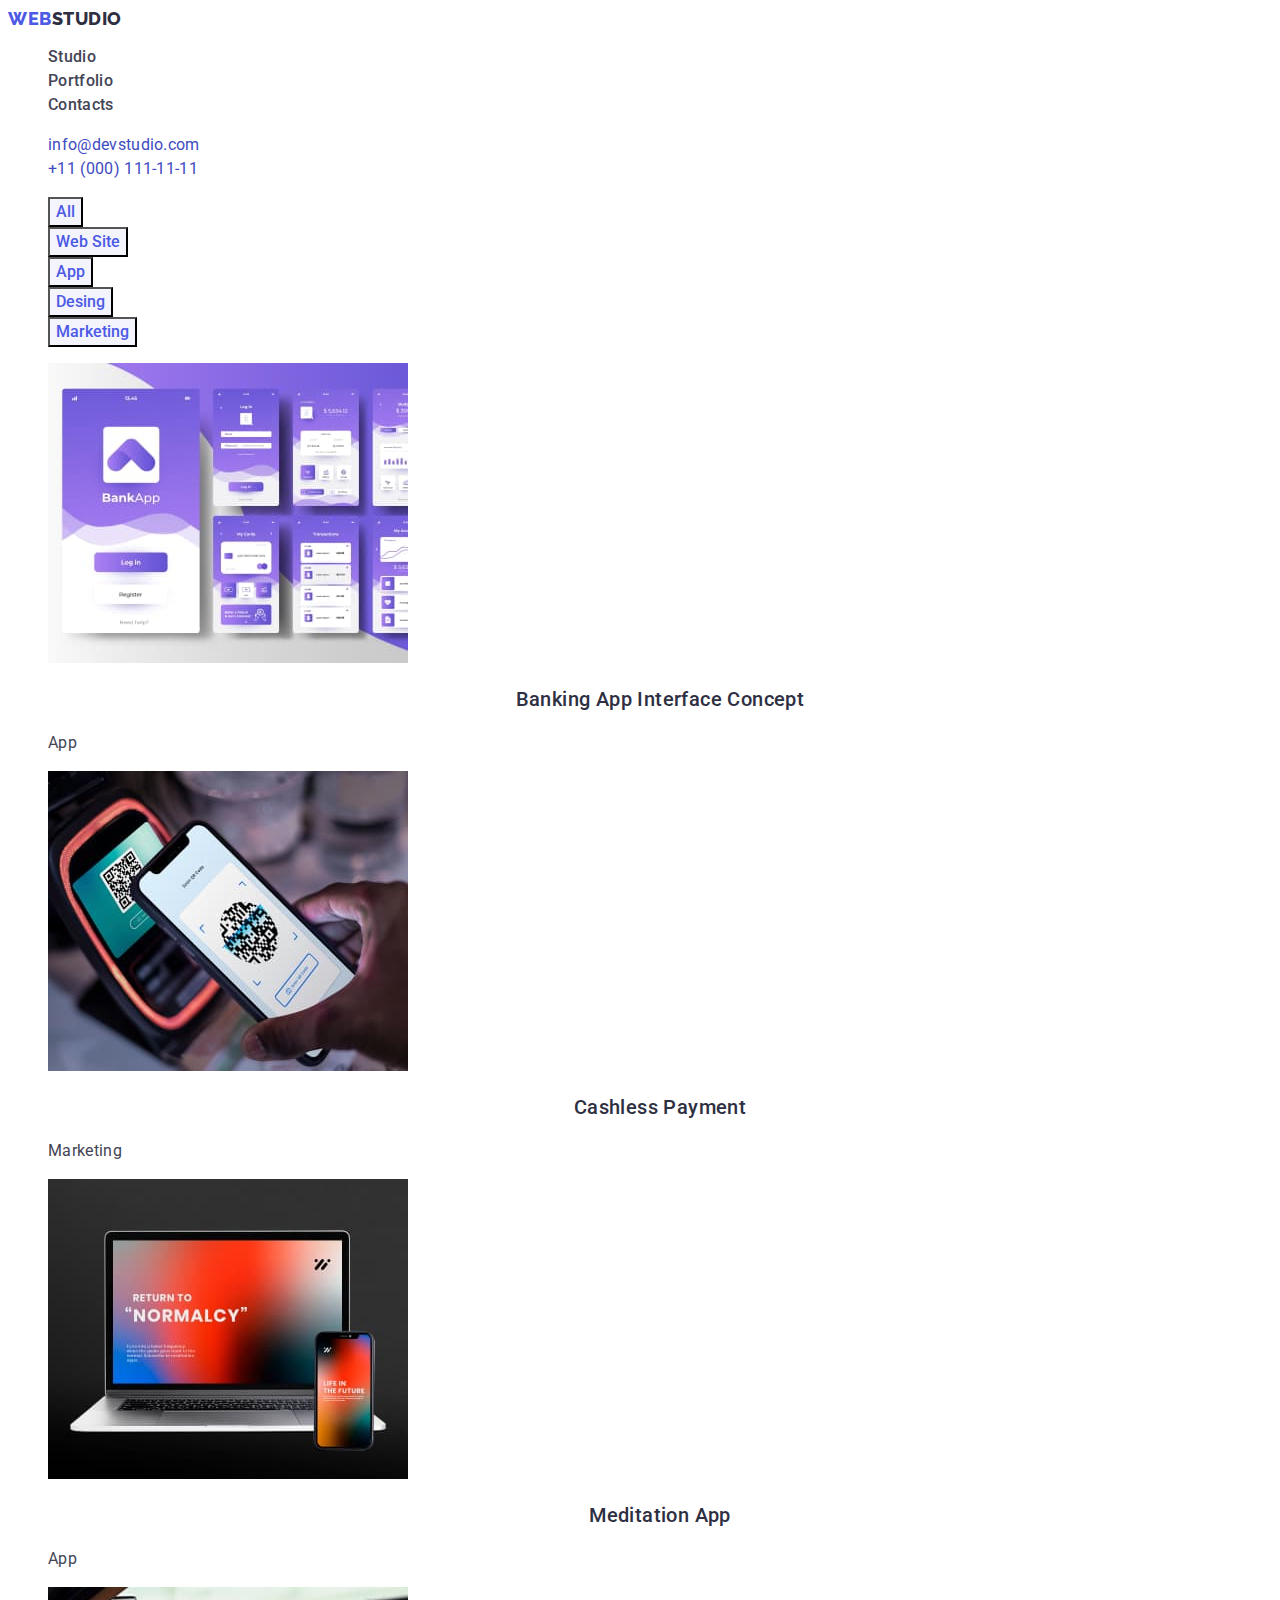
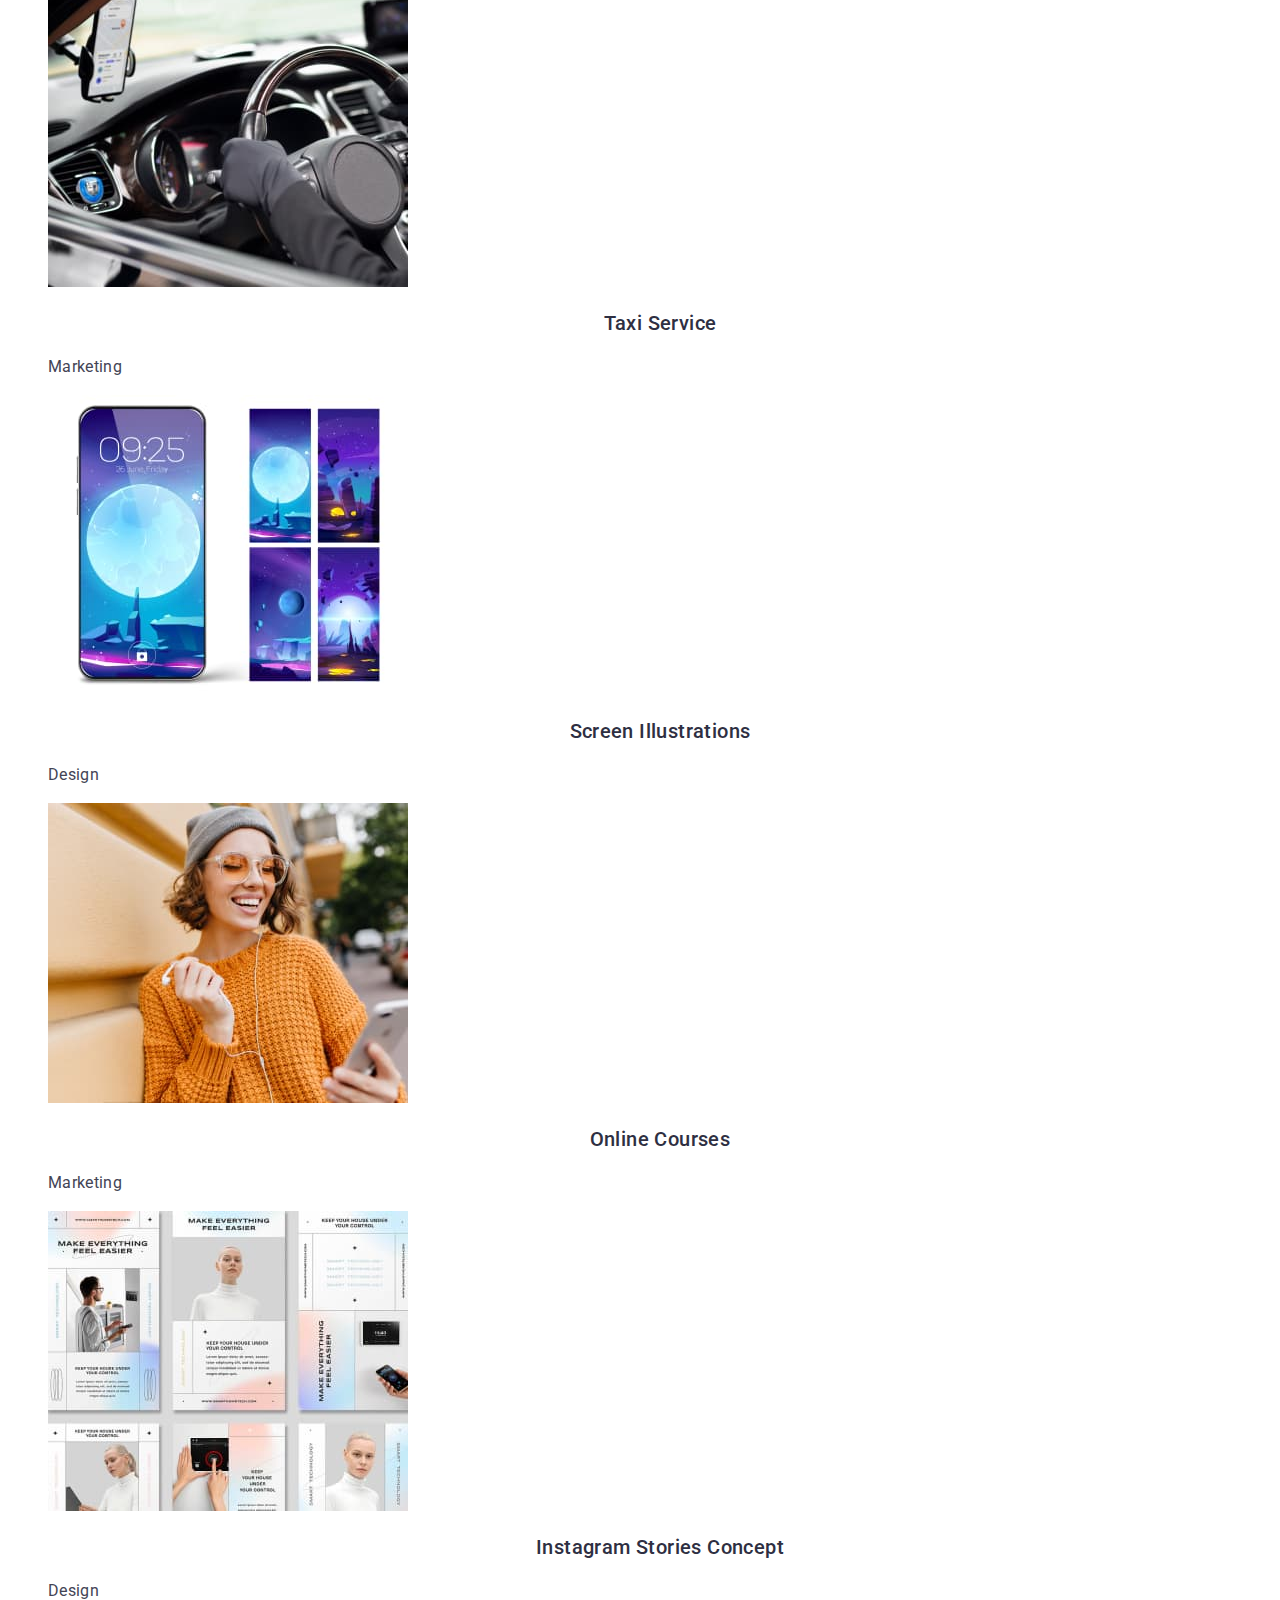
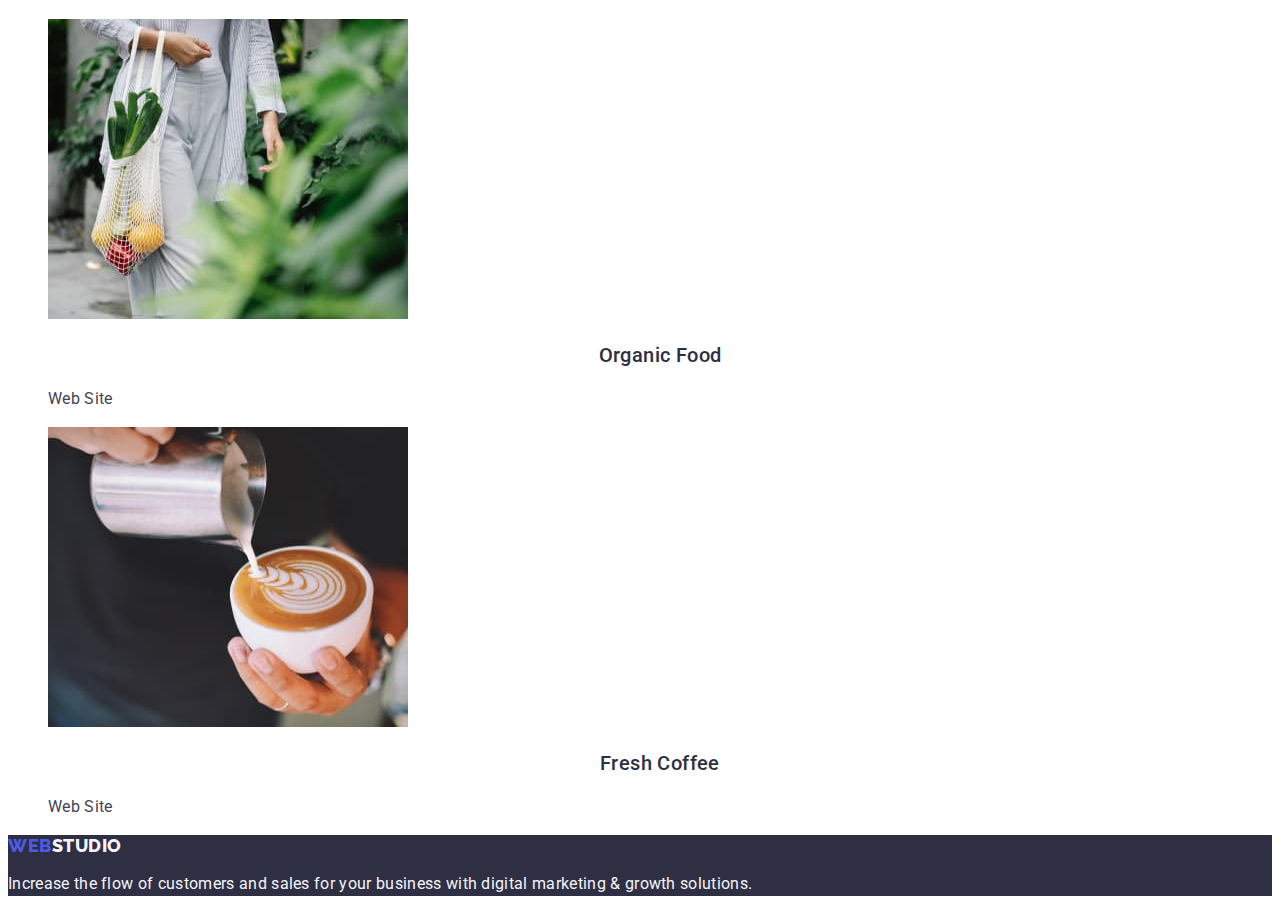
==== commit eed8aea6: "fix footer" ====
--- a/portfolio.html
+++ b/portfolio.html
@@ -32,12 +32,12 @@
       <address class="address-link">
         <ul class="list list">
           <li>
-            <a href="mailto:info@devstudio.com" class="contact-link"
+            <a href="mailto:info@devstudio.com" class="contact-link link"
               >info@devstudio.com</a
             >
           </li>
           <li>
-            <a href="tel:+110001111111" class="contact-link"
+            <a href="tel:+110001111111" class="contact-link link"
               >+11 (000) 111-11-11</a
             >
           </li>
--- a/css/styles.css
+++ b/css/styles.css
@@ -28,23 +28,26 @@
 }
 
 
-.nav-link:hover {
+.nav-link {
     font-family: 'Roboto';
         font-style: normal;
         font-weight: 500;
         font-size: 16px;
         line-height: 1.5;
         letter-spacing: 0.02em;
-        color: #2E2F42;
+        color: #434455;
 }
 
+.nav-link:hover {
+color: #404bbf
+}
 
 .nav-link:focus {
 color: #404bbf
 }
 
-.address-list {
-font-style: normal
+.address-link {
+    font-style: normal
 }
 
 .header-link {
@@ -144,7 +147,7 @@
         font-style: normal;
         font-weight: 700;
         font-size: 36px;
-        line-height: 1.2;
+        line-height: 1.11;
         color: #2E2F42;
         text-align: center;
         text-transform: capitalize;
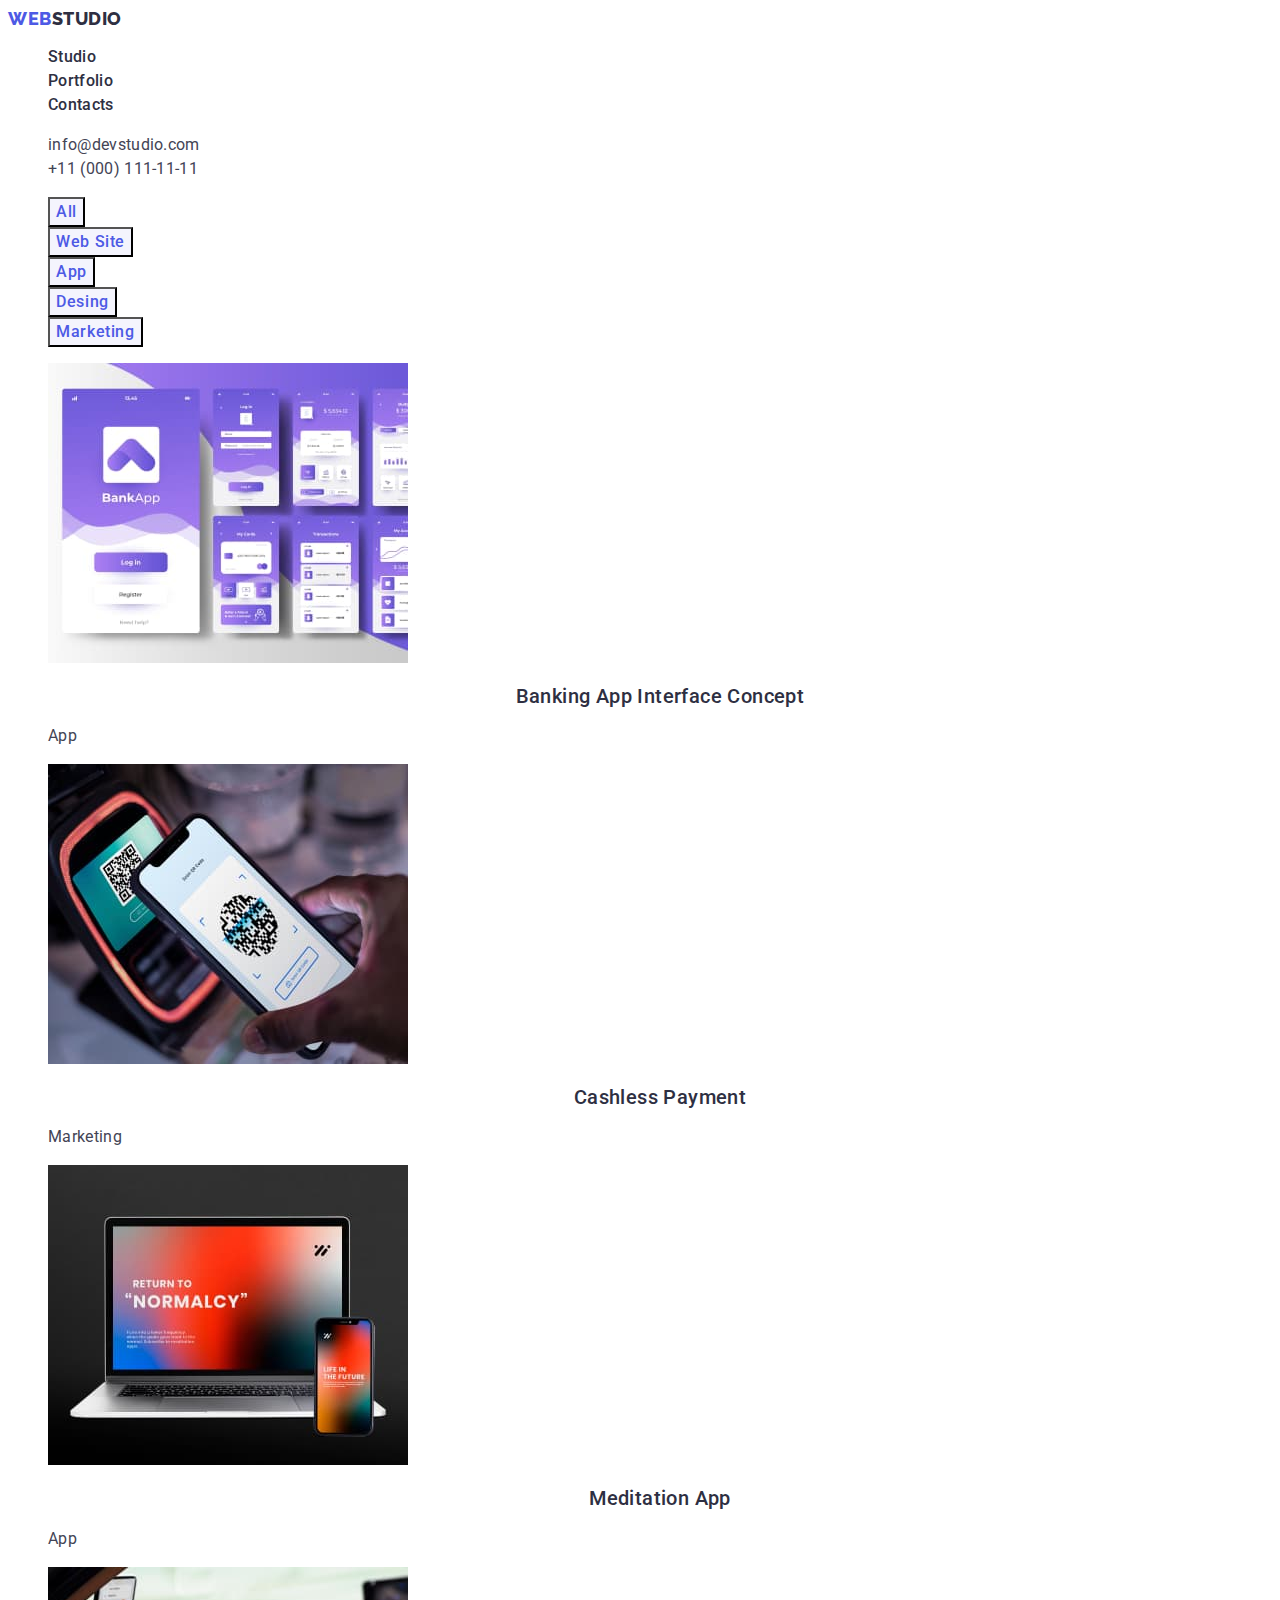
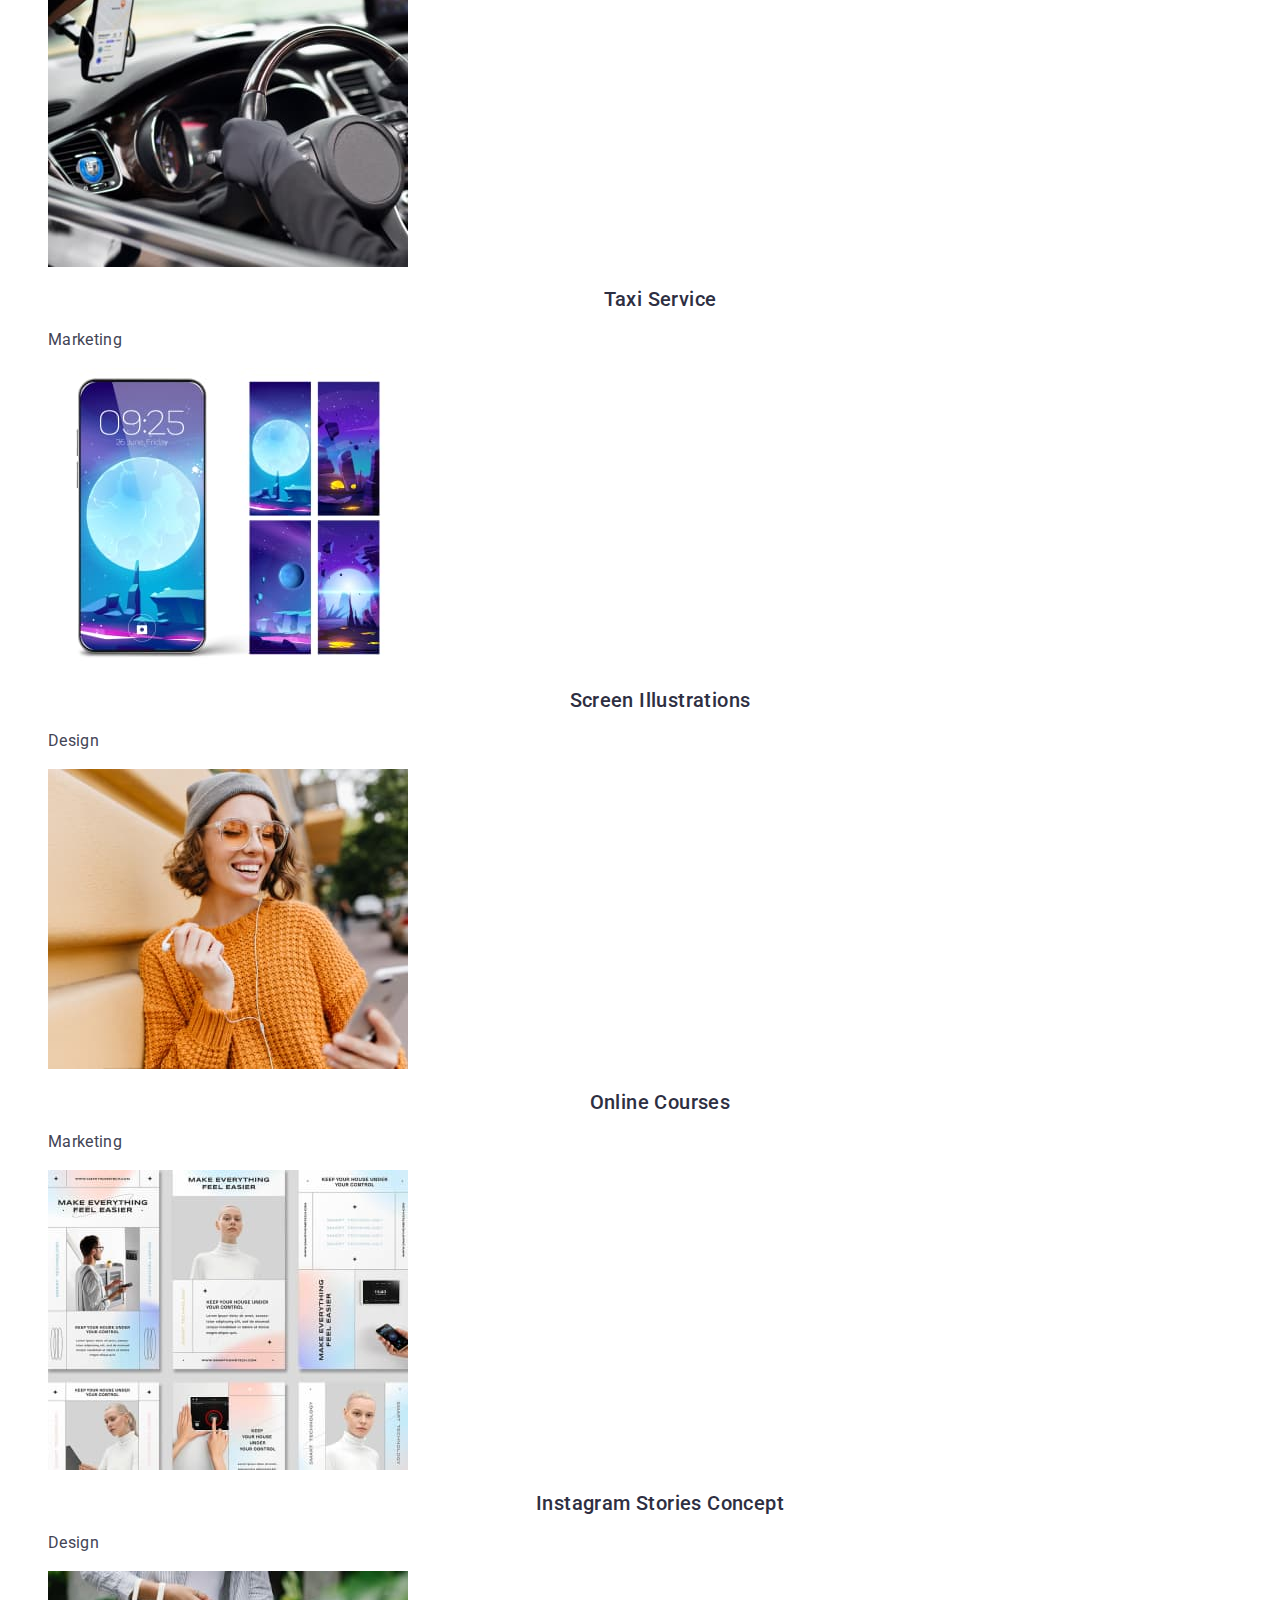
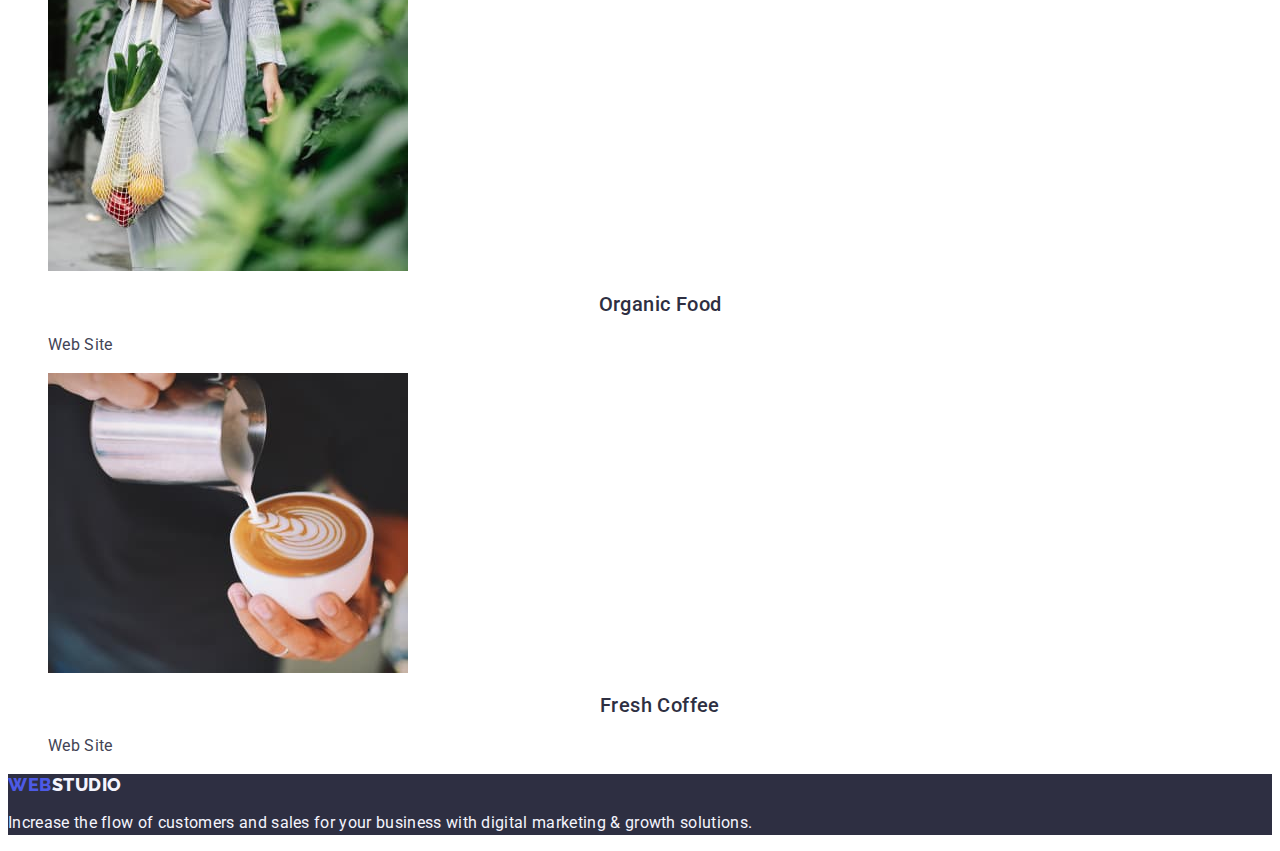
==== commit e30b4eb5: "fix porfolio main" ====
--- a/portfolio.html
+++ b/portfolio.html
@@ -46,103 +46,123 @@
     </header>
     <main>
       <section>
-        <ul>
+        <h1 hidden class="title-none">Features</h1>
+        <ul class="list list">
           <li><button class="button-list" type="button">All</button></li>
           <li><button class="button-list" type="button">Web Site</button></li>
           <li><button class="button-list" type="button">App</button></li>
           <li><button class="button-list" type="button">Desing</button></li>
           <li><button class="button-list" type="button">Marketing</button></li>
         </ul>
-        <ul>
+        <ul class="list list">
           <li>
-            <img
-              src="./images/interface1concept.jpg"
-              alt="banking app interface concept"
-              width="360"
-              height="300"
-            />
-            <h3 class="list-item">Banking App Interface Concept</h3>
-            <p class="list-text">App</p>
+            <a class="list-link link">
+              <img
+                src="./images/interface1concept.jpg"
+                alt="banking app interface concept"
+                width="360"
+                height="300"
+              />
+              <h2 class="list-item">Banking App Interface Concept</h2>
+              <p class="list-text">App</p>
+            </a>
           </li>
           <li>
-            <img
-              src="./images/cashless2payment.jpg"
-              alt="cashless payment"
-              width="360"
-              height="300"
-            />
-            <h3 class="list-item">Cashless Payment</h3>
-            <p class="list-text">Marketing</p>
+            <a class="list-link link">
+              <img
+                src="./images/cashless2payment.jpg"
+                alt="cashless payment"
+                width="360"
+                height="300"
+              />
+              <h2 class="list-item">Cashless Payment</h2>
+              <p class="list-text">Marketing</p>
+            </a>
           </li>
           <li>
-            <img
-              src="./images/meditation3app.jpg"
-              alt="meditation app"
-              width="360"
-              height="300"
-            />
-            <h3 class="list-item">Meditation App</h3>
-            <p class="list-text">App</p>
+            <a class="list-link link">
+              <img
+                src="./images/meditation3app.jpg"
+                alt="meditation app"
+                width="360"
+                height="300"
+              />
+
+              <h2 class="list-item">Meditation App</h2>
+              <p class="list-text">App</p>
+            </a>
           </li>
           <li>
-            <img
-              src="./images/taxi4service.jpg"
-              alt="taxi service"
-              width="360"
-              height="300"
-            />
-            <h3 class="list-item">Taxi Service</h3>
-            <p class="list-text">Marketing</p>
+            <a class="list-link link">
+              <img
+                src="./images/taxi4service.jpg"
+                alt="taxi service"
+                width="360"
+                height="300"
+              />
+              <h2 class="list-item">Taxi Service</h2>
+              <p class="list-text">Marketing</p>
+            </a>
           </li>
           <li>
-            <img
-              src="./images/screen5illustrations.jpg"
-              alt="screen illustrations"
-              width="360"
-              height="300"
-            />
-            <h3 class="list-item">Screen Illustrations</h3>
-            <p class="list-text">Design</p>
+            <a class="list-link link">
+              <img
+                src="./images/screen5illustrations.jpg"
+                alt="screen illustrations"
+                width="360"
+                height="300"
+              />
+              <h2 class="list-item">Screen Illustrations</h2>
+              <p class="list-text">Design</p>
+            </a>
           </li>
           <li>
-            <img
-              src="./images/online6courses.jpg"
-              alt="online courses"
-              width="360"
-              height="300"
-            />
-            <h3 class="list-item">Online Courses</h3>
-            <p class="list-text">Marketing</p>
+            <a class="list-link link">
+              <img
+                src="./images/online6courses.jpg"
+                alt="online courses"
+                width="360"
+                height="300"
+              />
+              <h2 class="list-item">Online Courses</h2>
+              <p class="list-text">Marketing</p>
+            </a>
           </li>
           <li>
-            <img
-              src="./images/instagram7stories7concept.jpg"
-              alt="instagram stories concept"
-              width="360"
-              height="300"
-            />
-            <h3 class="list-item">Instagram Stories Concept</h3>
-            <p class="list-text">Design</p>
+            <a class="list-link link">
+              <img
+                src="./images/instagram7stories7concept.jpg"
+                alt="instagram stories concept"
+                width="360"
+                height="300"
+              />
+              <h2 class="list-item">Instagram Stories Concept</h2>
+              <p class="list-text">Design</p>
+            </a>
           </li>
           <li>
-            <img
-              src="./images/organic8food.jpg"
-              alt="organic food"
-              width="360"
-              height="300"
-            />
-            <h3 class="list-item">Organic Food</h3>
-            <p class="list-text">Web Site</p>
+            <a class="list-link link">
+              <img
+                src="./images/organic8food.jpg"
+                alt="organic food"
+                width="360"
+                height="300"
+              />
+              <h2 class="list-item">Organic Food</h2>
+              <p class="list-text">Web Site</p>
+            </a>
           </li>
           <li>
-            <img
-              src="./images/fresh9coffee.jpg"
-              alt="fresh coffee"
-              width="360"
-              height="300"
-            />
-            <h3 class="list-item">Fresh Coffee</h3>
-            <p class="list-text">Web Site</p>
+            <a class="list-link link">
+              <img
+                src="./images/fresh9coffee.jpg"
+                alt="fresh coffee"
+                width="360"
+                height="300"
+              />
+              <h2 class="list-item">Fresh Coffee</h2>
+              <p class="list-text">Web Site</p>
+            </a>
           </li>
         </ul>
       </section>
--- a/css/styles.css
+++ b/css/styles.css
@@ -1,14 +1,26 @@
 body {
 font-family: "Roboto", sans-serif;
-background-color: #FFFFFF;
-color: #434455;
+background-color: var(--color-white);
+color: var(--color-slate);
 }
 
 button {
     cursor: pointer;
 }
 
-:root {  
+:root {
+    --color-iris: #4d5ae5;
+    --color-ocean: #404bbf;
+    --color-navy-blue: #2e2f42;
+    --color-green: #31d0aa;
+    --color-slate: #434455;
+    --color-light-slate: #8e8f99;
+    --color-cornflower: #e7e9fc;
+    --color-cloud: #f4f4fd;
+    --color-navy-blue-modal: #2e2f42;
+    --color-grey: #2e2f42;
+    --color-white: #ffffff;
+    --color-dairy: #fcfcfc;
 }
 
 li {
@@ -35,15 +47,15 @@
         font-size: 16px;
         line-height: 1.5;
         letter-spacing: 0.02em;
-        color: #434455;
+        color: var(--color-navy-blue);
 }
 
 .nav-link:hover {
-color: #404bbf
+color: var(--color-ocean);
 }
 
 .nav-link:focus {
-color: #404bbf
+color: var(--color-ocean);
 }
 
 .address-link {
@@ -55,14 +67,14 @@
         font-weight: 800;
         font-size: 18px;
         line-height: 1.17;
-        color: #4D5AE5;
+        color: var(--color-iris);
         letter-spacing: 0.03em;
         text-transform: uppercase;
 
 }
 
 .logo-span {
-    color: #2E2F42;
+    color: var(--color-navy-blue);
 }
 
 .footer-title {
@@ -71,7 +83,7 @@
             font-weight: 800;
             font-size: 18px;
             line-height: 1.16;
-            color: #F4F4FD;
+            color: var(--color-cloud);
 }
 
 
@@ -82,7 +94,12 @@
         font-size: 16px;
         line-height: 1.5;
         letter-spacing: 0.02em;
-        color: #404bbf;
+        color: var(--color-slate);
+}
+
+.contact-link:focus,
+.contact-link:hover {
+    color: var(--color-ocean);
 }
 
 
@@ -92,30 +109,31 @@
     font-weight: 500;
     font-size: 16px;
     line-height: 1.5;
-    background-color: #4D5AE5;
-    color: #FFFFFF;
+    background-color: var(--color-iris);
+    color: var(--color-white);
     letter-spacing: 0.04em;
 }
 
 .button:hover,
 .button:focus {
-    color: #404BBF;
-    background-color: #404BBF;
+    color: var(--color-ocean);
+    background-color: var(--color-ocean);
 }
 
  .button-list{
-        font-family: 'Roboto';
+        font-family: "Roboto", sans-serif;
         font-style: normal;
         font-weight: 500;
         font-size: 16px;
         line-height: 1.5;
-        color: #4D5AE5;
-        background: #F4F4FD;
+        color: var(--color-iris);
+        background-color: var(--color-cloud);
+        letter-spacing: 0.04em
 }
 .button-list:focus,
 .button-list:hover {
-    background-color:#4D5AE5 ;
-    color: #FFFFFF;
+    background-color:var(--color-ocean) ;
+    color: var(--color-white);
 }
 
 
@@ -127,7 +145,7 @@
     font-size: 20px;
     line-height: 1.2;
     letter-spacing: 0.02em;
-    color: #2E2F42;
+    color: var(--color-grey);
     text-align: center;
     text-transform: capitalize;
 }
@@ -139,7 +157,7 @@
     font-size: 16px;
     line-height: 1.5;
     letter-spacing: 0.02em;
-    color: #434455;
+    color: var(--color-slate);
 }
 
 .title-list {
@@ -148,7 +166,7 @@
         font-weight: 700;
         font-size: 36px;
         line-height: 1.11;
-        color: #2E2F42;
+        color: var(--color-navy-blue);
         text-align: center;
         text-transform: capitalize;
         letter-spacing: 0.02em
@@ -162,27 +180,27 @@
         line-height: 1.07;
         text-align: center;
         letter-spacing: 0.02em;
-        color: #FFFFFF;     
+        color: var(--color-white);     
 }
 
 .section-title {
-    background-color: #2E2F42;
+    background-color: var(--color-grey);
 }
 
 .section-list {
-background-color: #F4F4FD
+background-color: var(--color-cloud);
 }
 
 .list-image {
-    background-color: #FFFFFF
+    background-color: var(--color-white);
 }
 
 .footer-section {
-    background: #2E2F42;
+    background-color: var(--color-navy-blue);
 }
 
 .footer-span {
-    color: #f4f4fd;
+    color: var(--color-cloud);
 }
 
 .footer-text {
@@ -192,6 +210,6 @@
     font-size: 16px;
     line-height: 1.5;
     letter-spacing: 0.02em;
-    color: #F4F4FD;
-}
-
+    color: var(--color-cloud);
+}
+
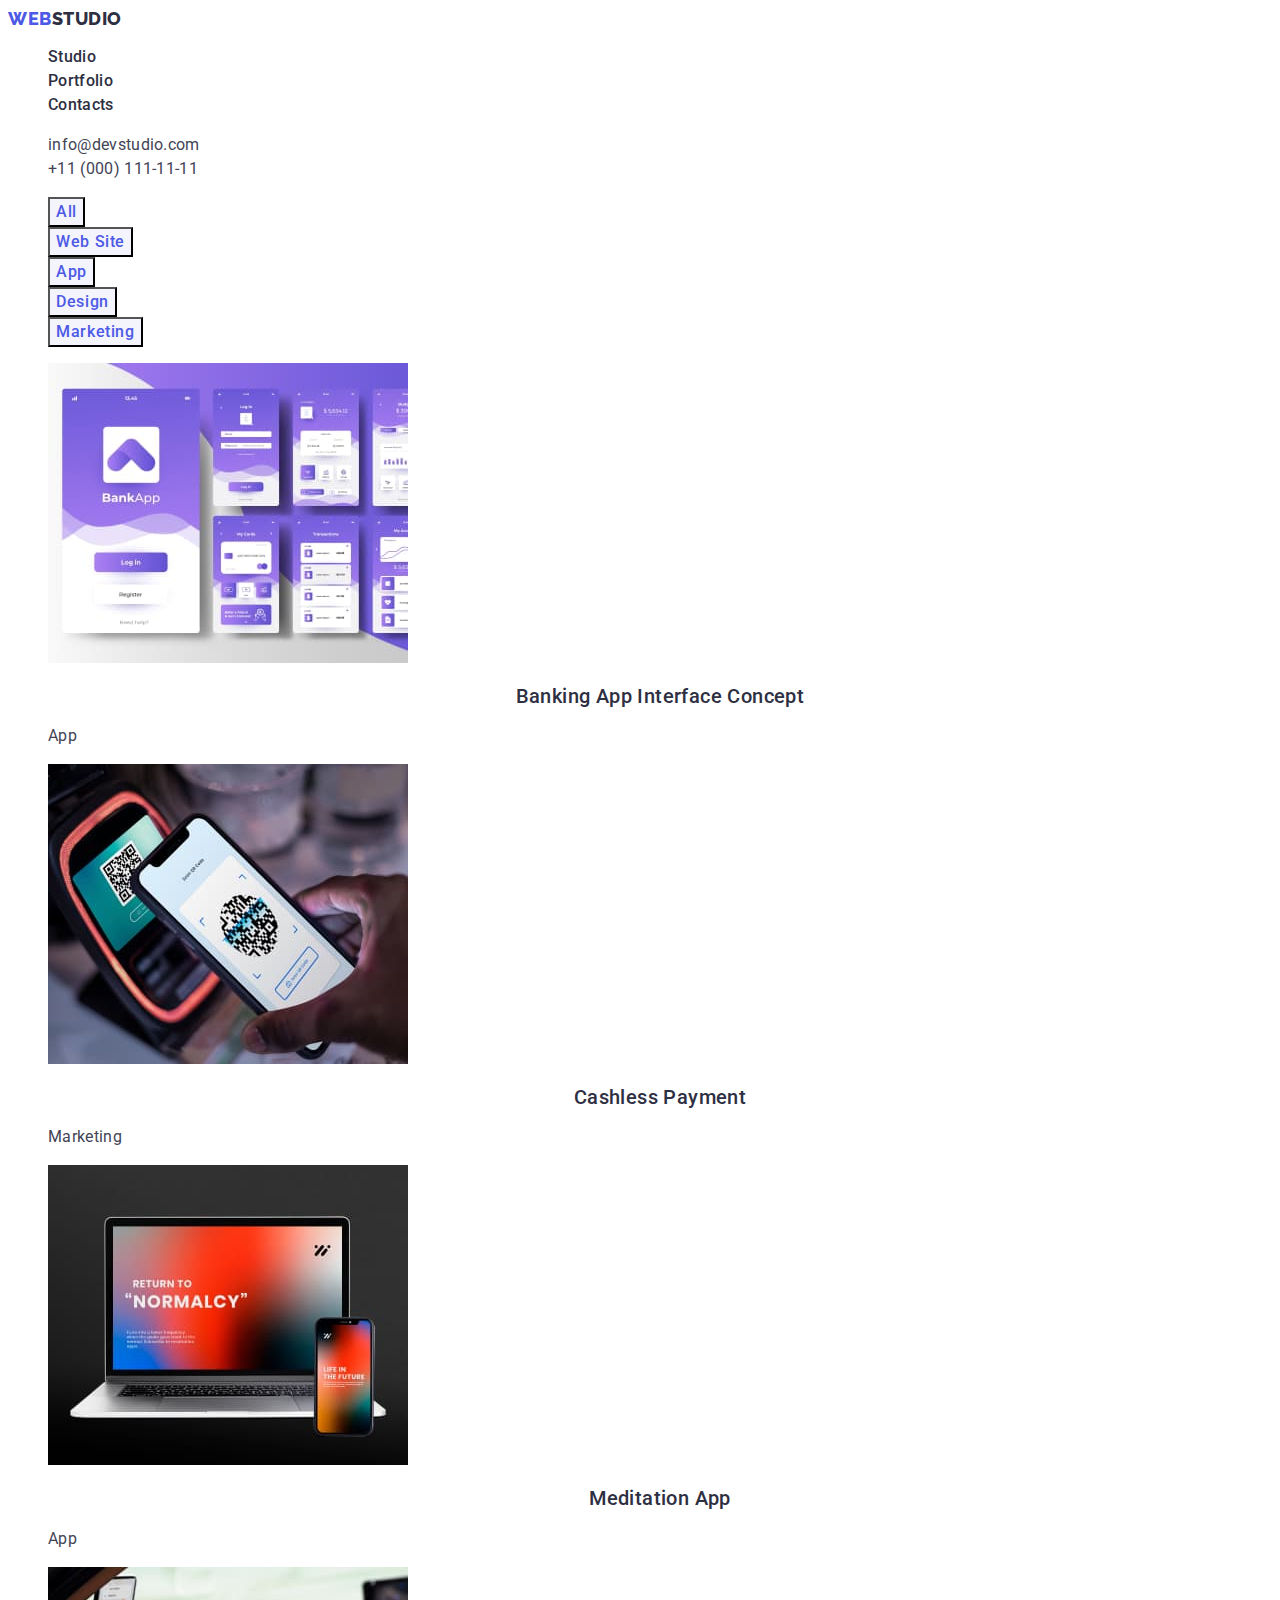
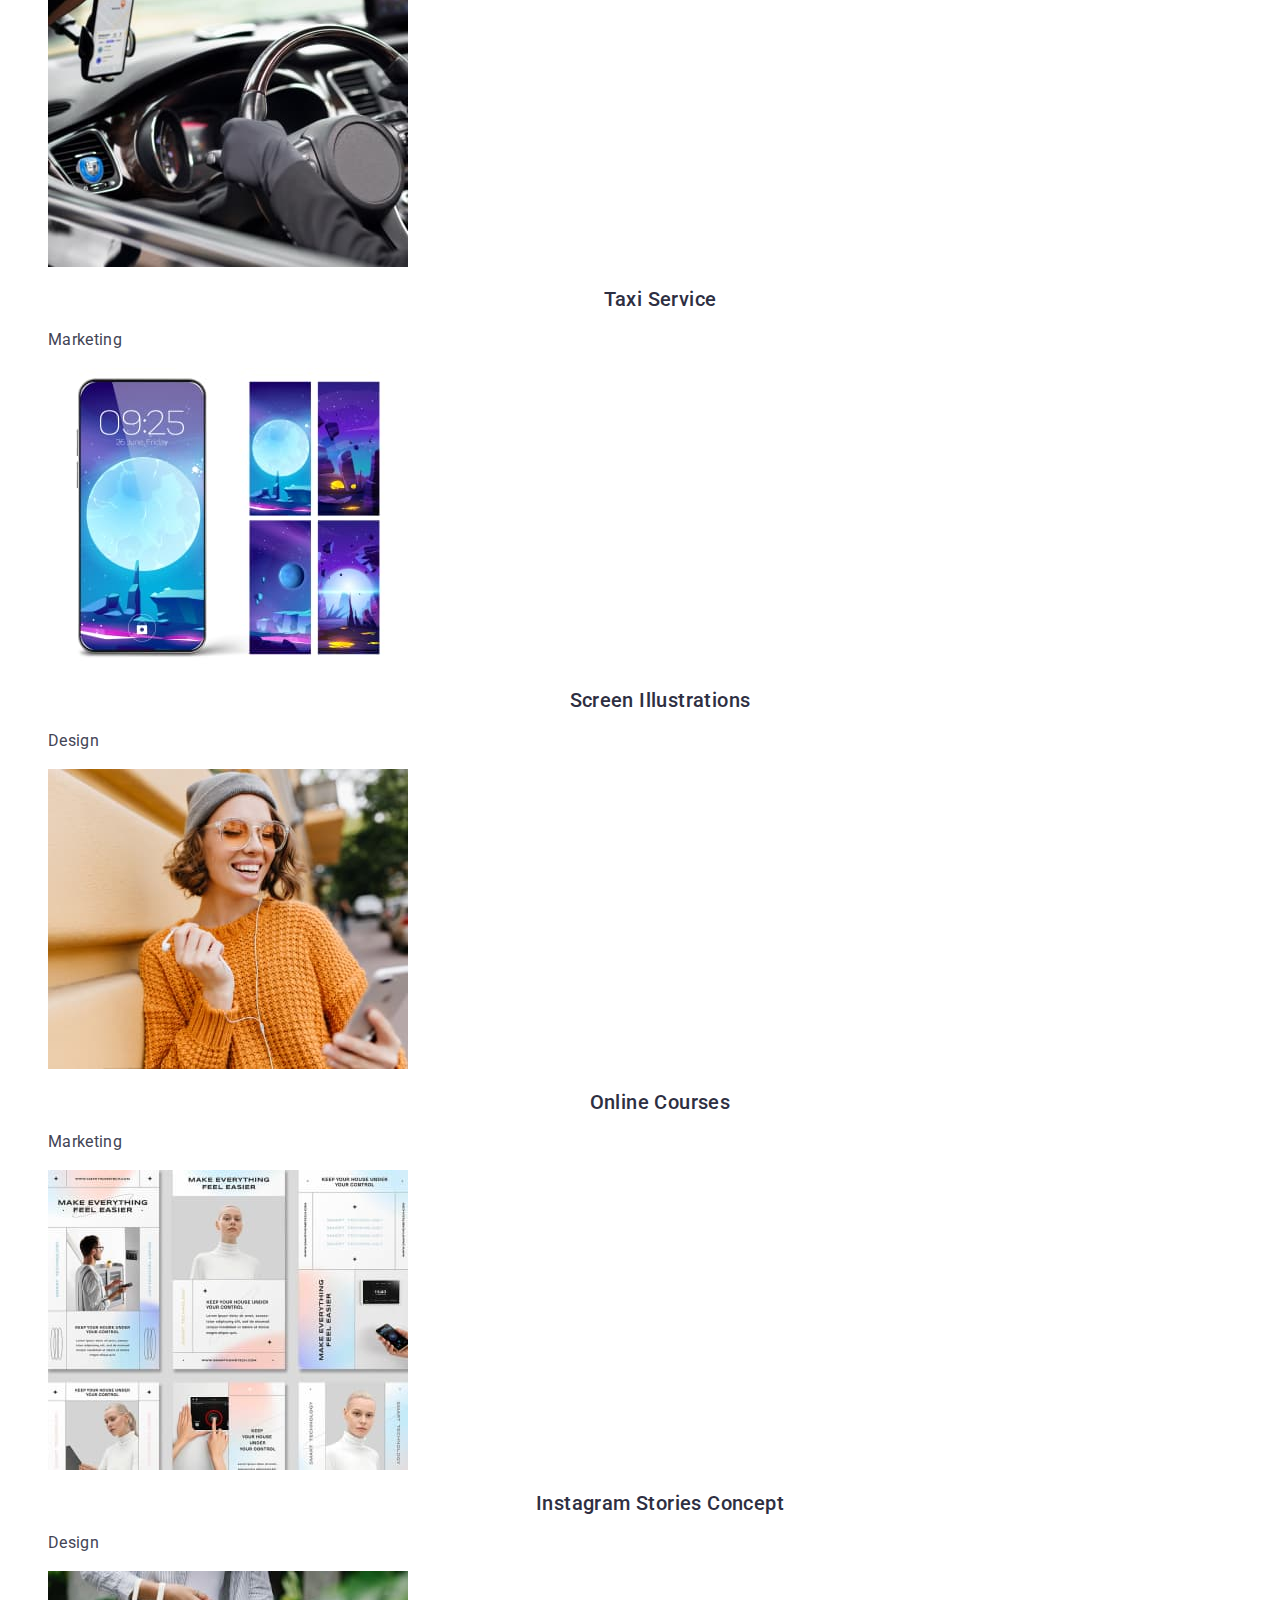
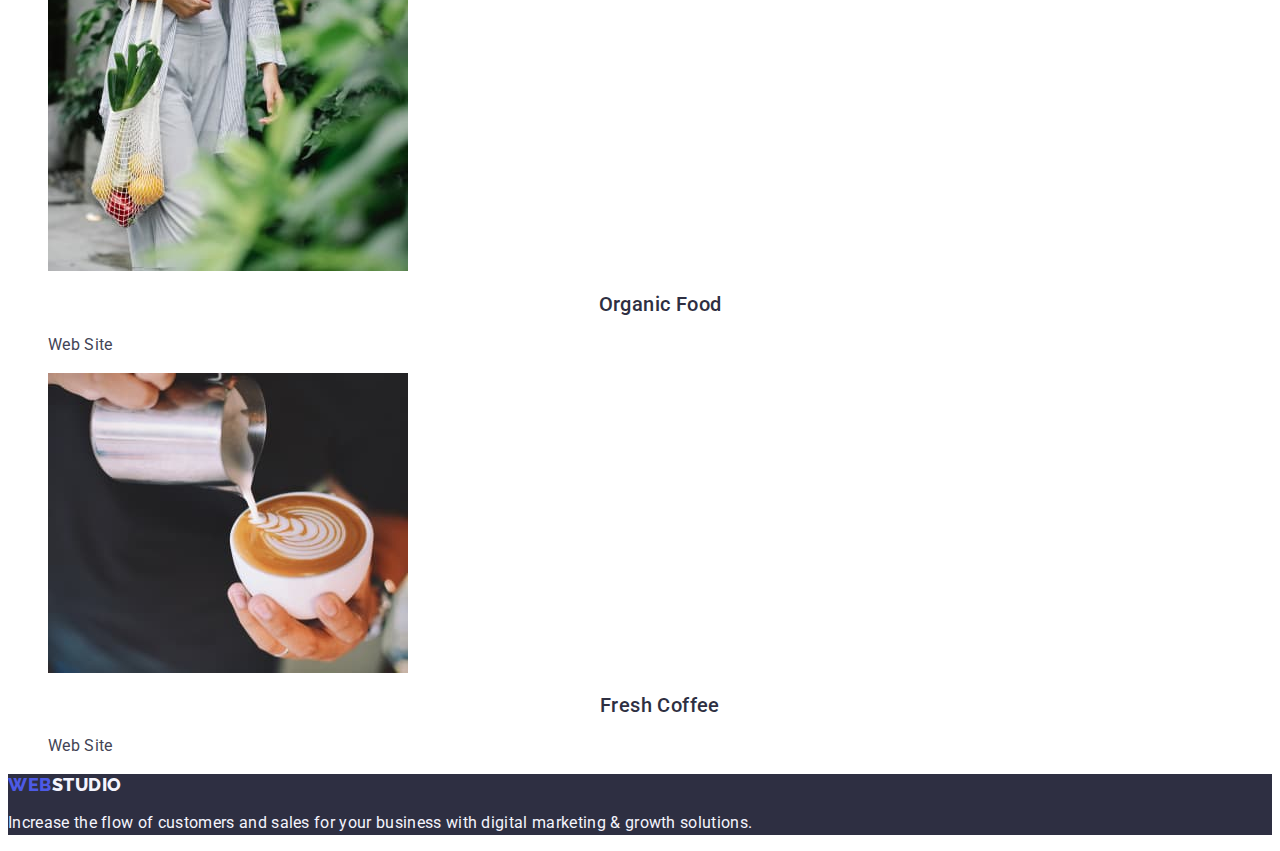
==== commit 0da90a74: "fix button" ====
--- a/portfolio.html
+++ b/portfolio.html
@@ -51,7 +51,7 @@
           <li><button class="button-list" type="button">All</button></li>
           <li><button class="button-list" type="button">Web Site</button></li>
           <li><button class="button-list" type="button">App</button></li>
-          <li><button class="button-list" type="button">Desing</button></li>
+          <li><button class="button-list" type="button">Design</button></li>
           <li><button class="button-list" type="button">Marketing</button></li>
         </ul>
         <ul class="list list">
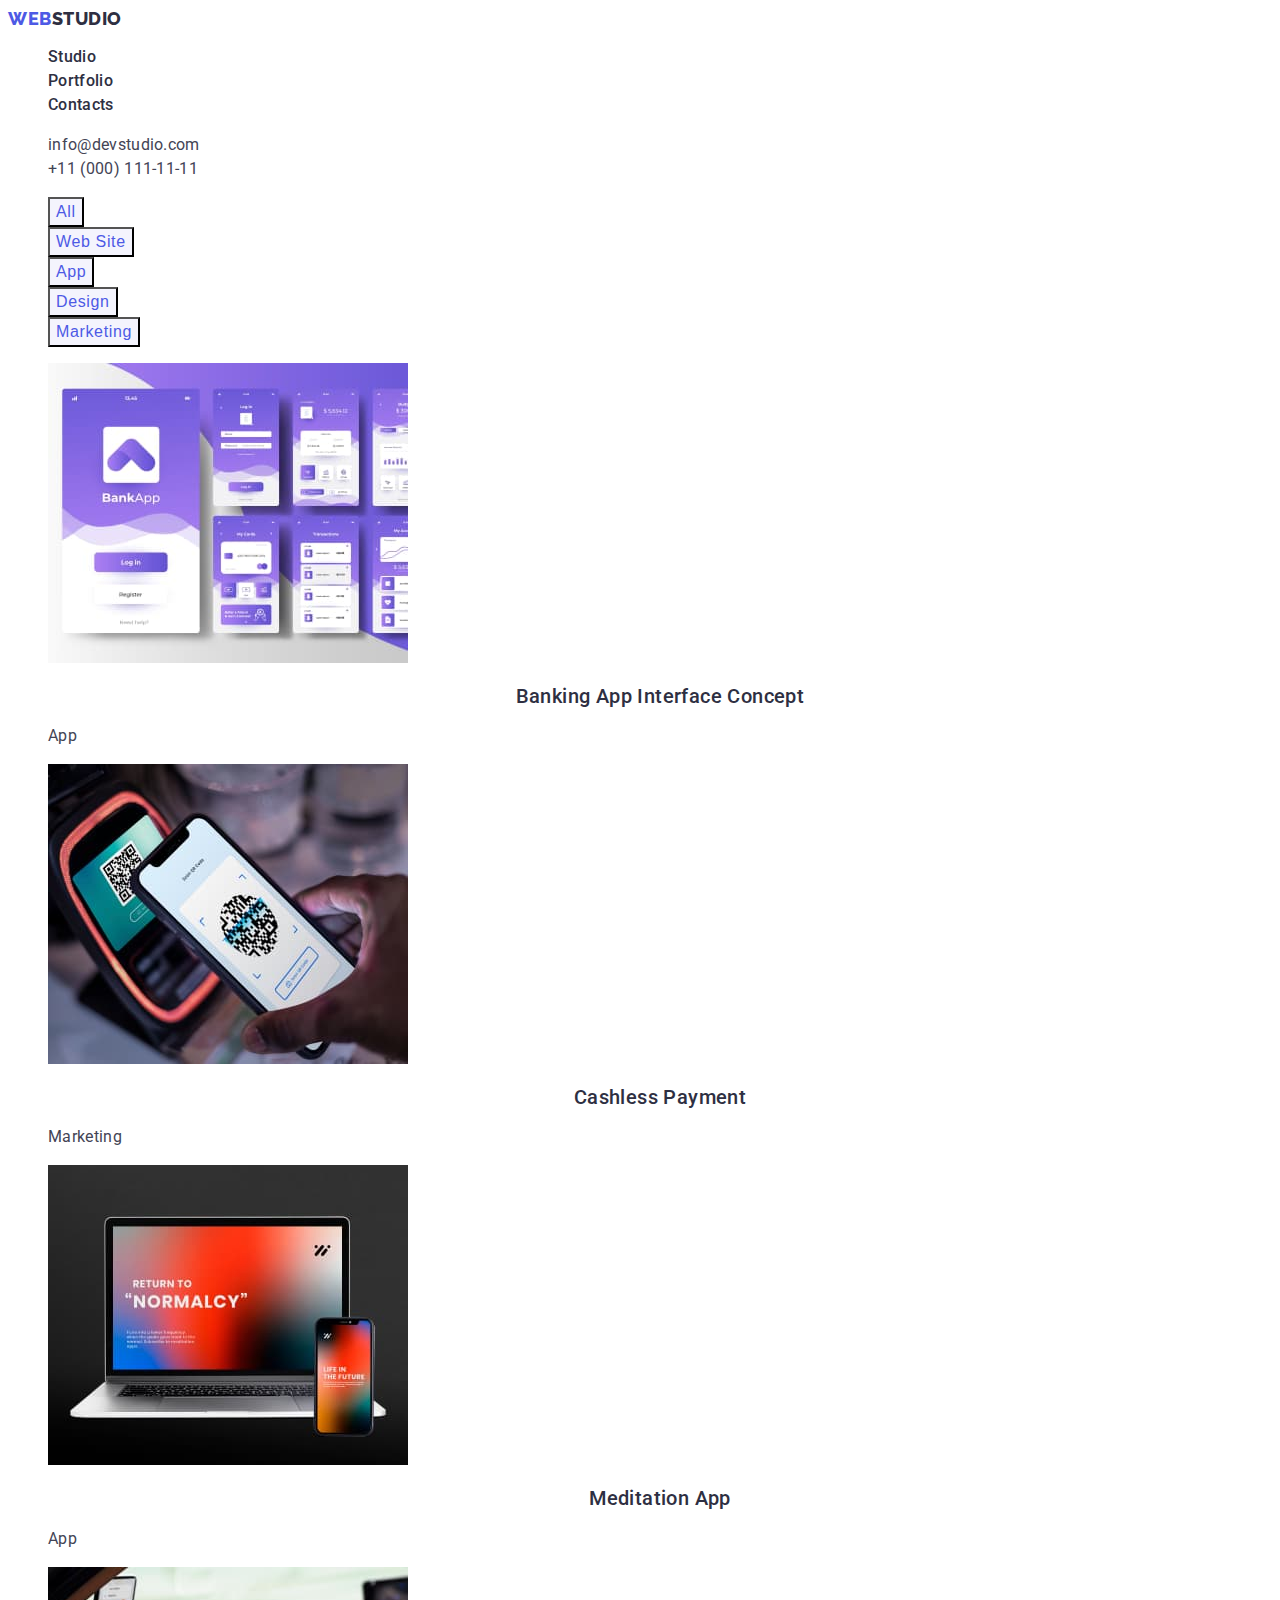
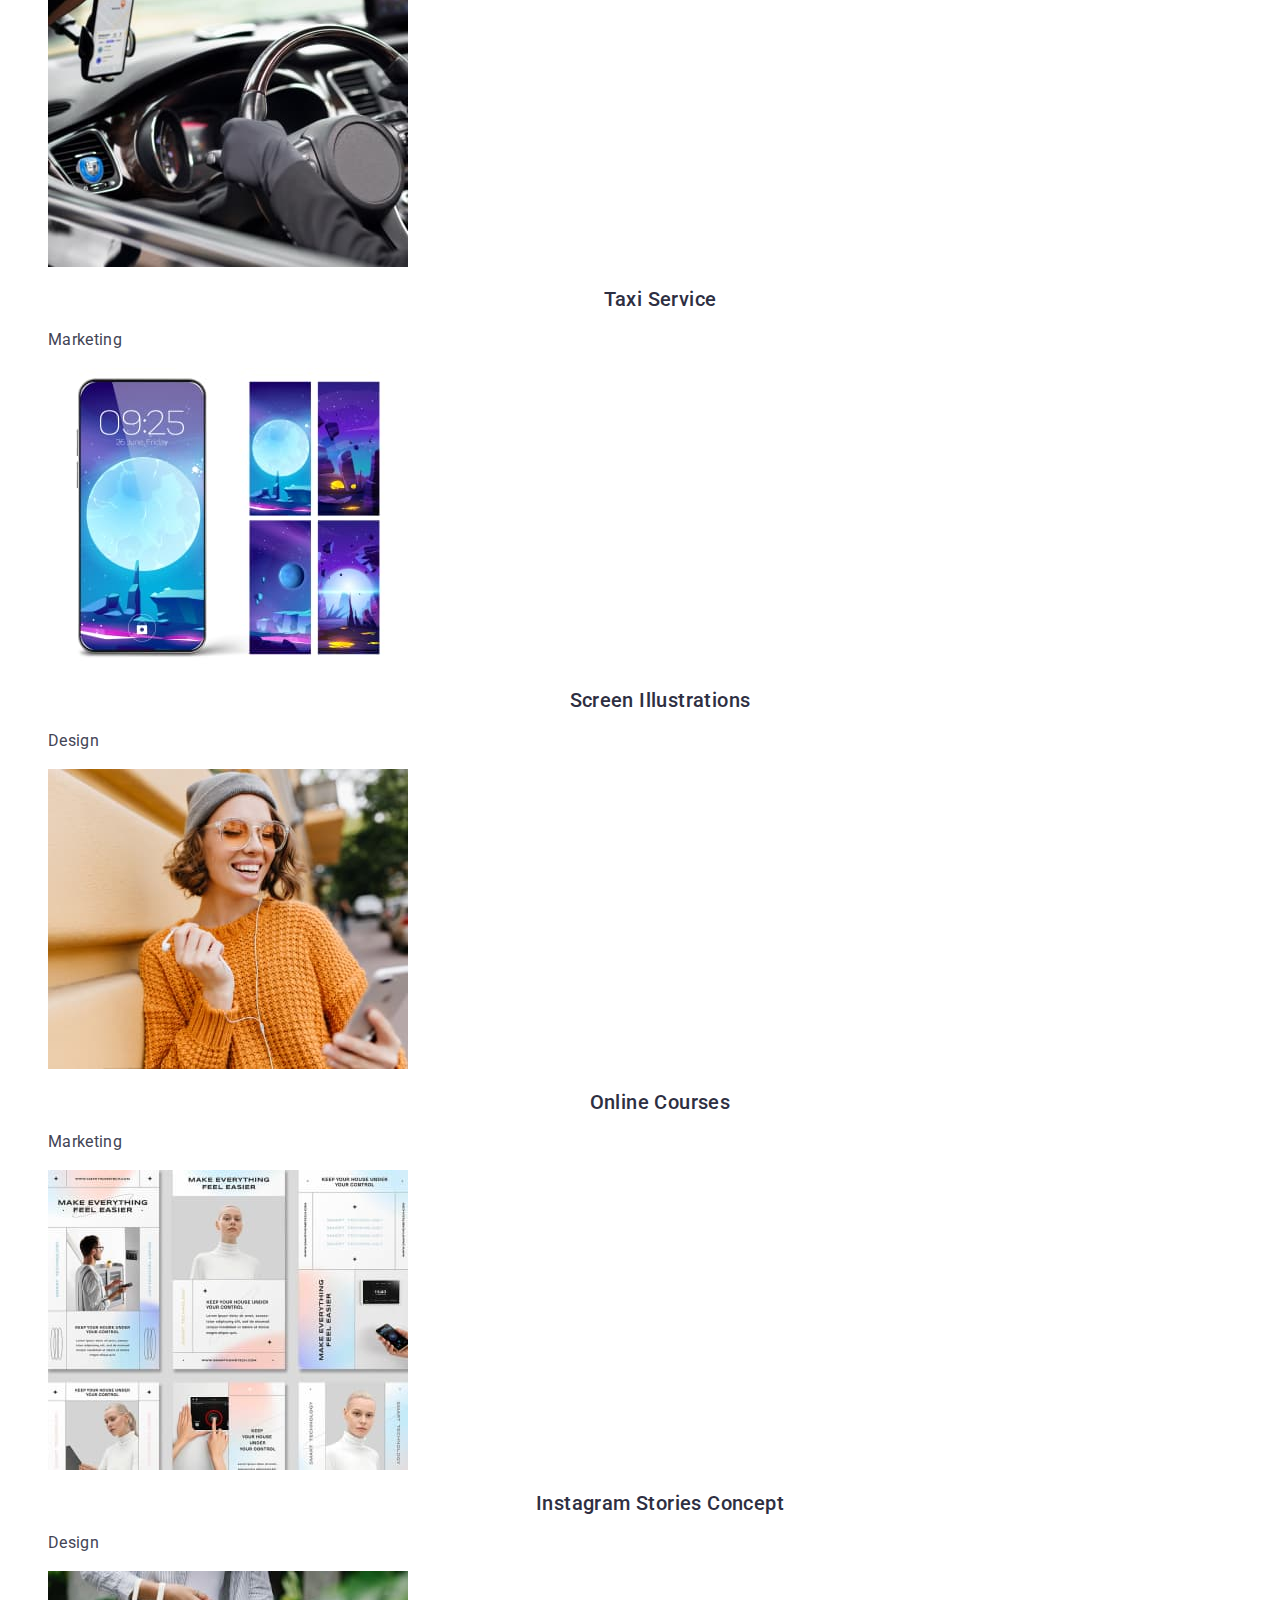
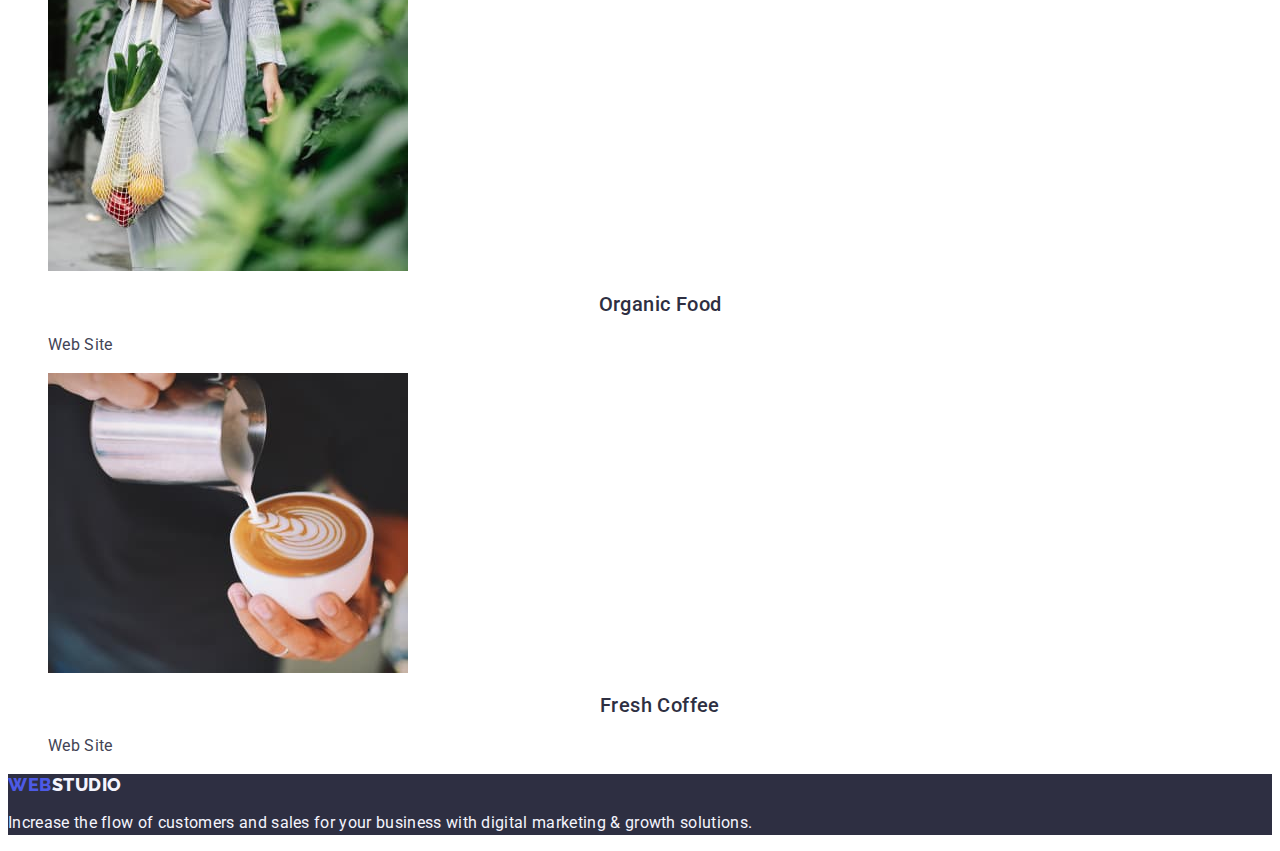
==== commit 8b9fe4aa: "fix" ====
--- a/portfolio.html
+++ b/portfolio.html
@@ -56,7 +56,7 @@
         </ul>
         <ul class="list list">
           <li>
-            <a class="list-link link">
+            <a href="" class="list-link link">
               <img
                 src="./images/interface1concept.jpg"
                 alt="banking app interface concept"
@@ -68,7 +68,7 @@
             </a>
           </li>
           <li>
-            <a class="list-link link">
+            <a href="" class="list-link link">
               <img
                 src="./images/cashless2payment.jpg"
                 alt="cashless payment"
@@ -80,7 +80,7 @@
             </a>
           </li>
           <li>
-            <a class="list-link link">
+            <a href="" class="list-link link">
               <img
                 src="./images/meditation3app.jpg"
                 alt="meditation app"
@@ -93,7 +93,7 @@
             </a>
           </li>
           <li>
-            <a class="list-link link">
+            <a href="" class="list-link link">
               <img
                 src="./images/taxi4service.jpg"
                 alt="taxi service"
@@ -105,7 +105,7 @@
             </a>
           </li>
           <li>
-            <a class="list-link link">
+            <a href="" class="list-link link">
               <img
                 src="./images/screen5illustrations.jpg"
                 alt="screen illustrations"
@@ -117,7 +117,7 @@
             </a>
           </li>
           <li>
-            <a class="list-link link">
+            <a href="" class="list-link link">
               <img
                 src="./images/online6courses.jpg"
                 alt="online courses"
@@ -129,7 +129,7 @@
             </a>
           </li>
           <li>
-            <a class="list-link link">
+            <a href="" class="list-link link">
               <img
                 src="./images/instagram7stories7concept.jpg"
                 alt="instagram stories concept"
@@ -141,7 +141,7 @@
             </a>
           </li>
           <li>
-            <a class="list-link link">
+            <a href="" class="list-link link">
               <img
                 src="./images/organic8food.jpg"
                 alt="organic food"
@@ -153,7 +153,7 @@
             </a>
           </li>
           <li>
-            <a class="list-link link">
+            <a href="" class="list-link link">
               <img
                 src="./images/fresh9coffee.jpg"
                 alt="fresh coffee"
--- a/css/styles.css
+++ b/css/styles.css
@@ -41,8 +41,6 @@
 
 
 .nav-link {
-    font-family: 'Roboto';
-        font-style: normal;
         font-weight: 500;
         font-size: 16px;
         line-height: 1.5;
@@ -78,8 +76,6 @@
 }
 
 .footer-title {
-        font-family: 'Raleway';
-            font-style: normal;
             font-weight: 800;
             font-size: 18px;
             line-height: 1.16;
@@ -88,8 +84,6 @@
 
 
 .contact-link {
-        font-family: 'Roboto';
-        font-style: normal;
         font-weight: 400;
         font-size: 16px;
         line-height: 1.5;
@@ -104,8 +98,6 @@
 
 
 .button {
-    font-family: "Roboto", sans-serif;
-    font-style: normal;
     font-weight: 500;
     font-size: 16px;
     line-height: 1.5;
@@ -116,13 +108,11 @@
 
 .button:hover,
 .button:focus {
-    color: var(--color-ocean);
+    color: var(--color-white);
     background-color: var(--color-ocean);
 }
 
  .button-list{
-        font-family: "Roboto", sans-serif;
-        font-style: normal;
         font-weight: 500;
         font-size: 16px;
         line-height: 1.5;
@@ -139,8 +129,6 @@
 
 
 .list-item {
-font-family: 'Roboto';
-    font-style: normal;
     font-weight: 500;
     font-size: 20px;
     line-height: 1.2;
@@ -151,9 +139,6 @@
 }
 
 .list-text {
-font-family: 'Roboto';
-    font-style: normal;
-    font-weight: 400;
     font-size: 16px;
     line-height: 1.5;
     letter-spacing: 0.02em;
@@ -161,8 +146,6 @@
 }
 
 .title-list {
-    font-family: 'Roboto';
-        font-style: normal;
         font-weight: 700;
         font-size: 36px;
         line-height: 1.11;
@@ -173,8 +156,6 @@
 }
 
 .title {
-    font-family: 'Roboto';
-        font-style: normal;
         font-weight: 700;
         font-size: 56px;
         line-height: 1.07;
@@ -204,9 +185,6 @@
 }
 
 .footer-text {
-    font-family: 'Roboto';
-    font-style: normal;
-    font-weight: 400;
     font-size: 16px;
     line-height: 1.5;
     letter-spacing: 0.02em;
